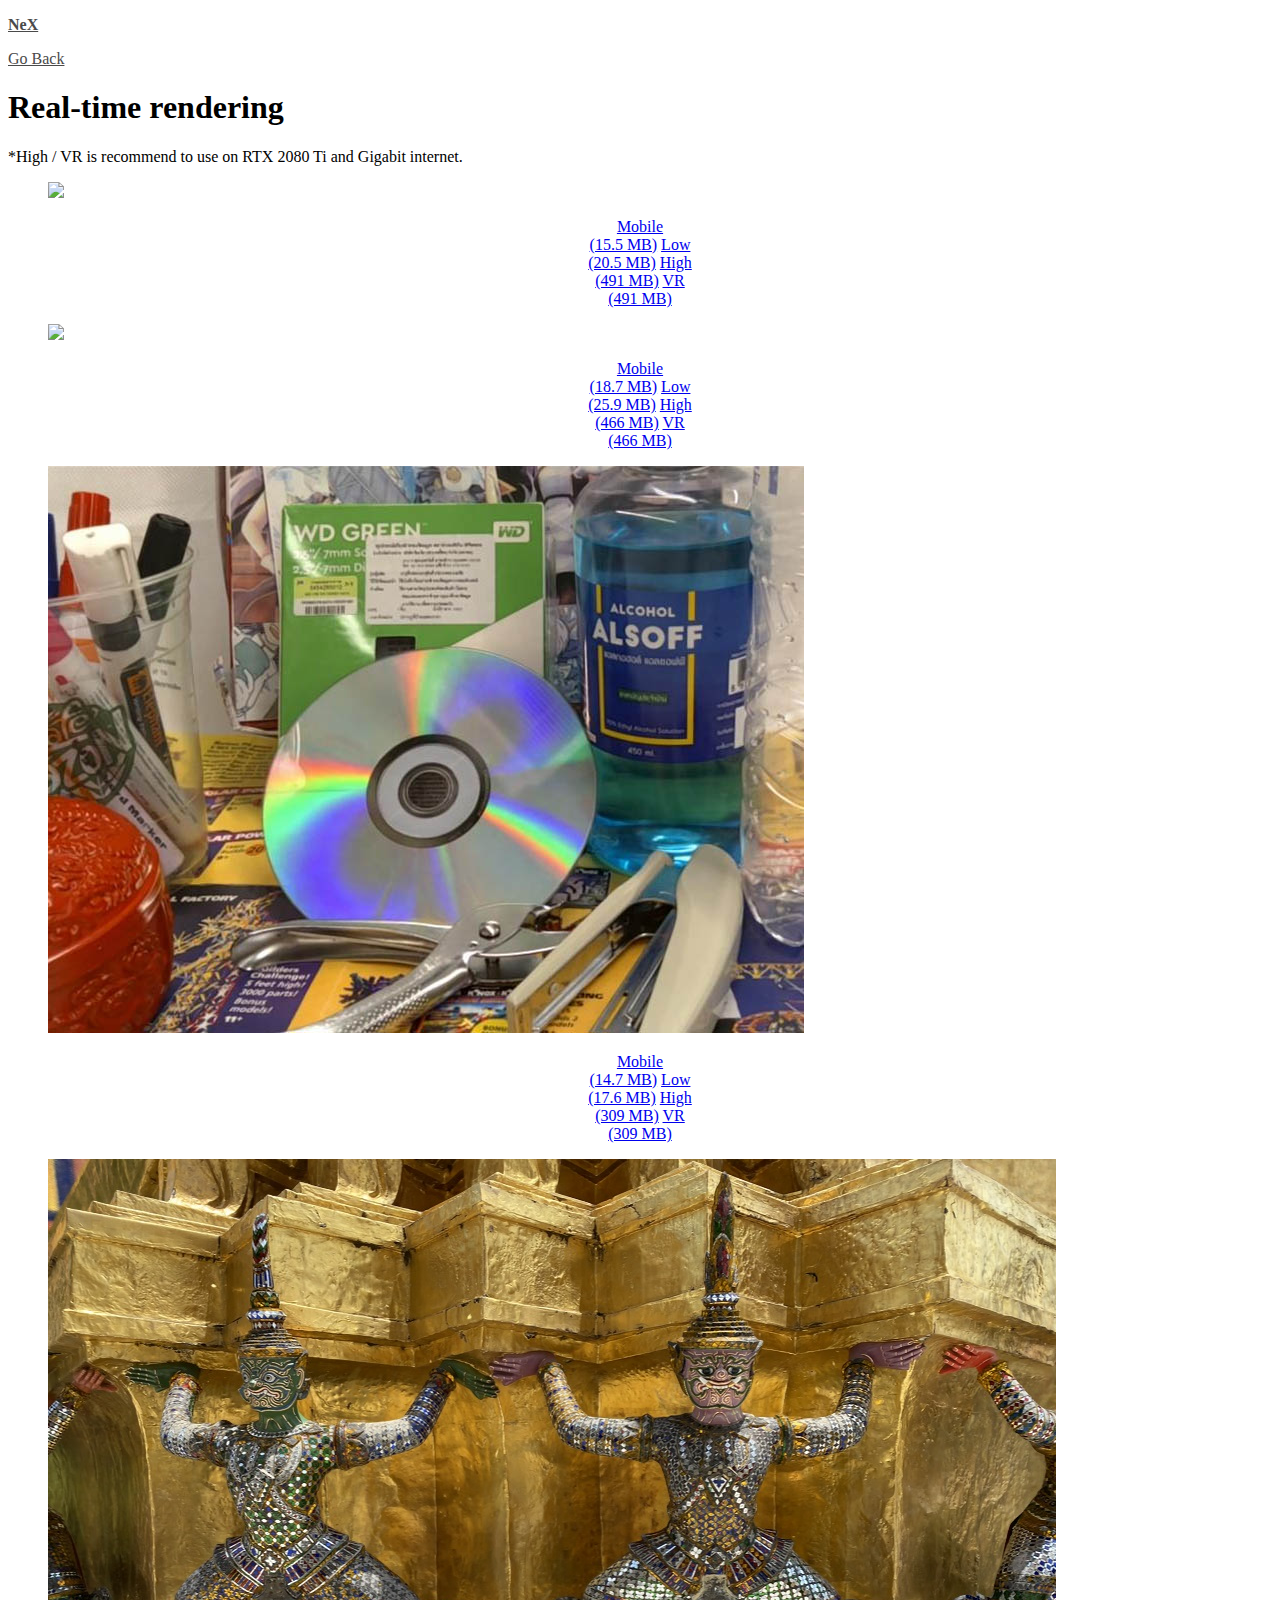
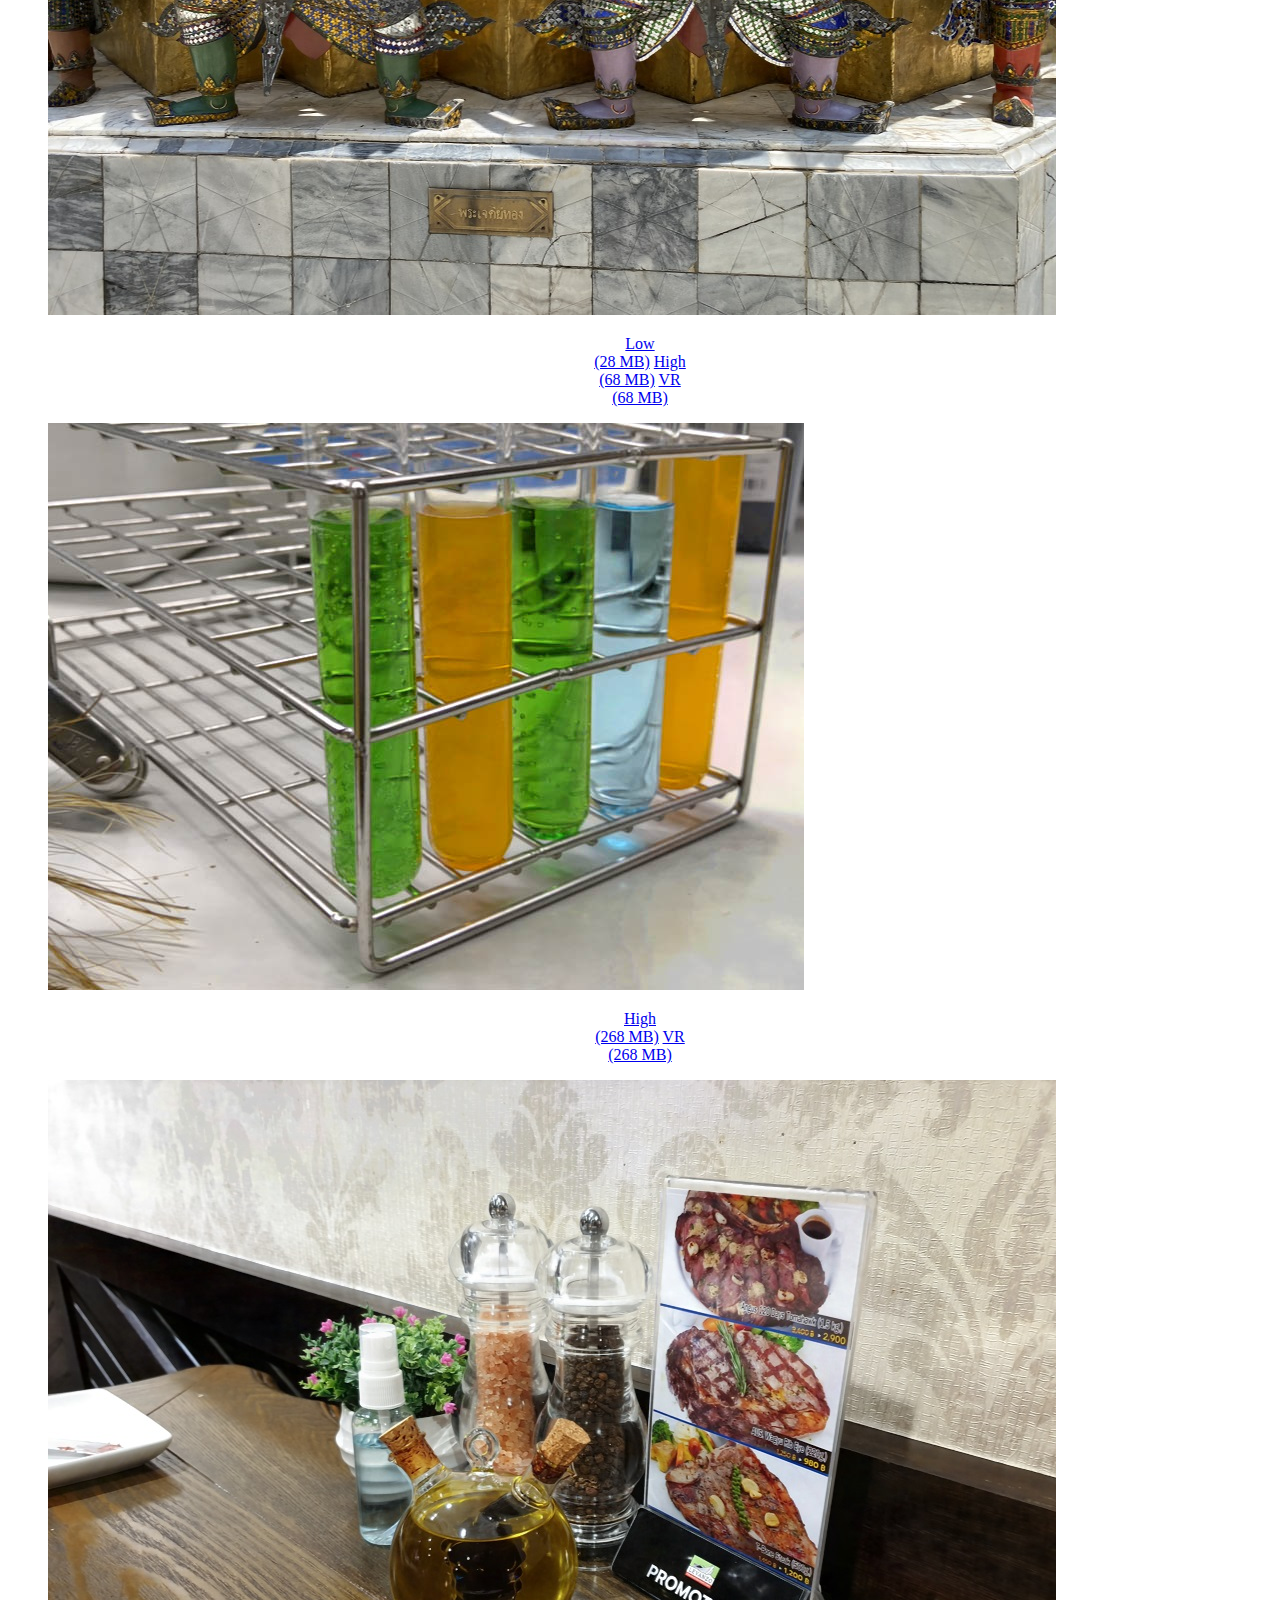
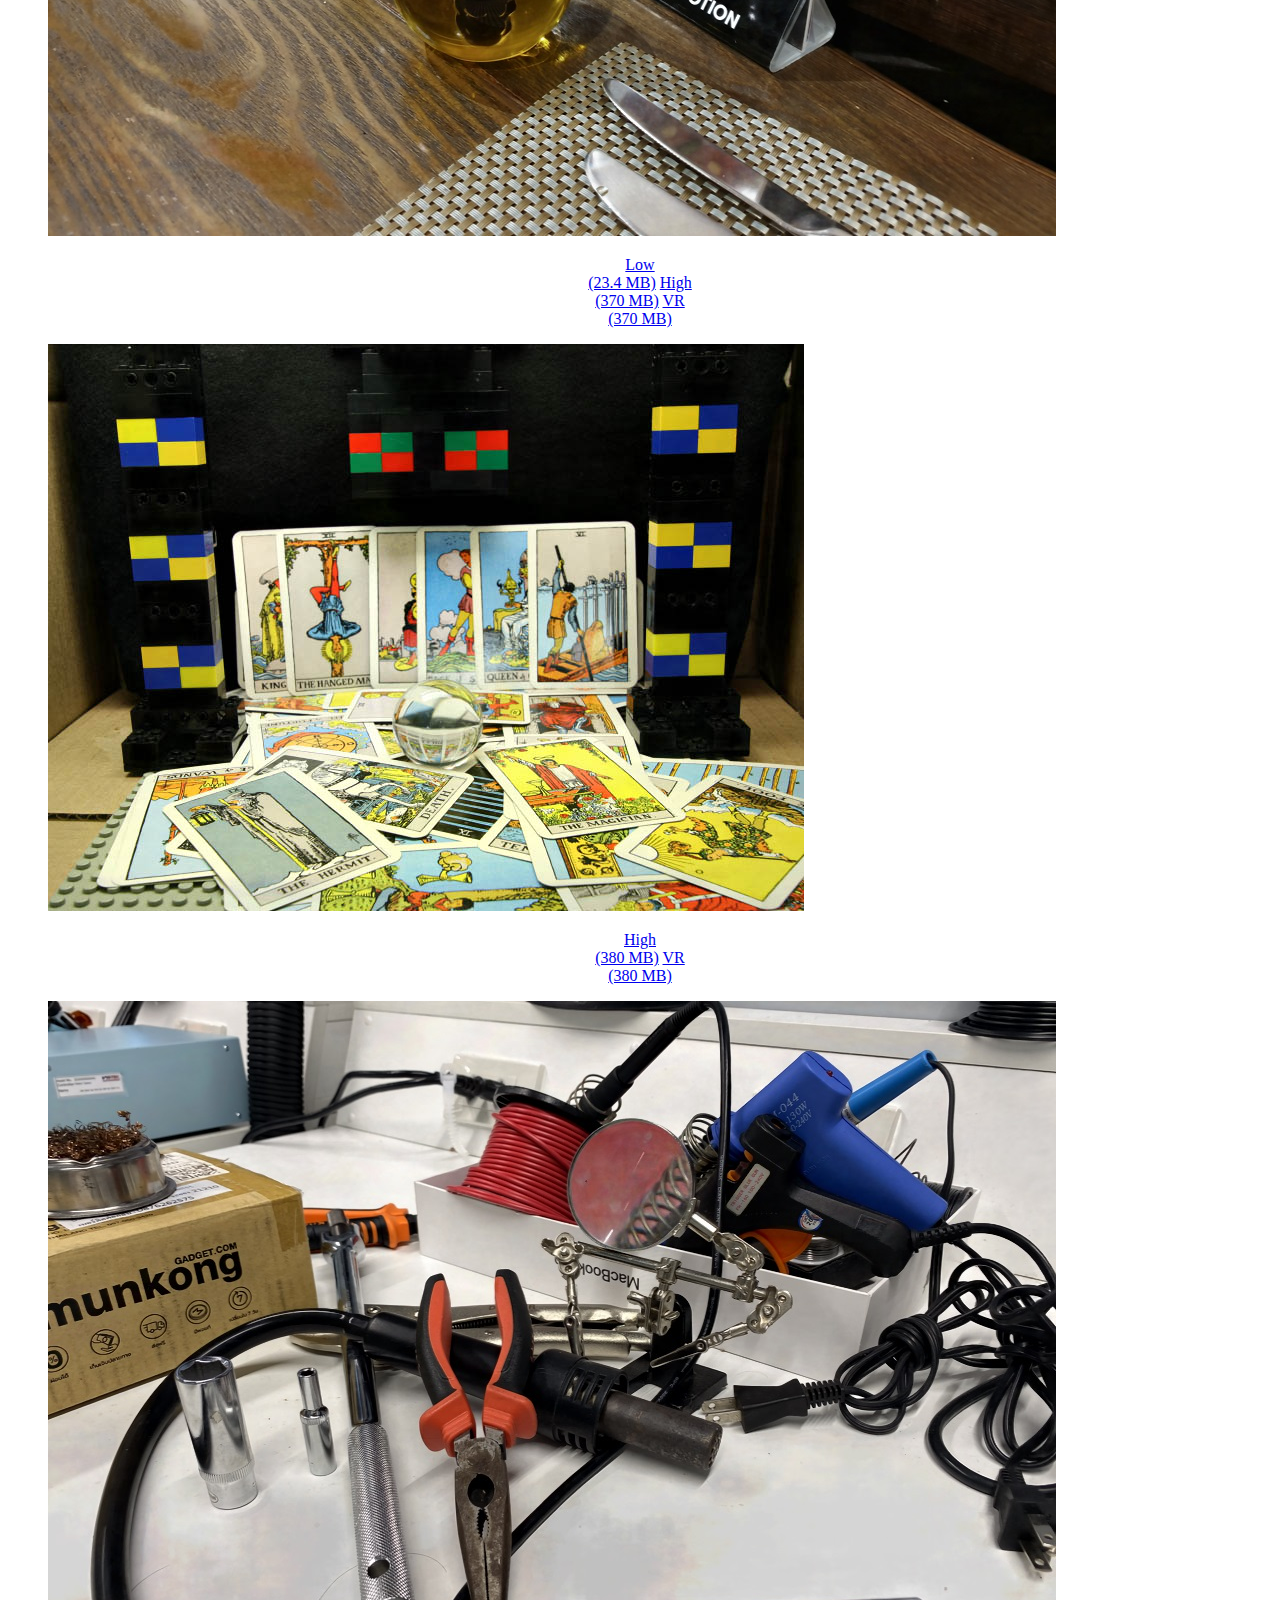
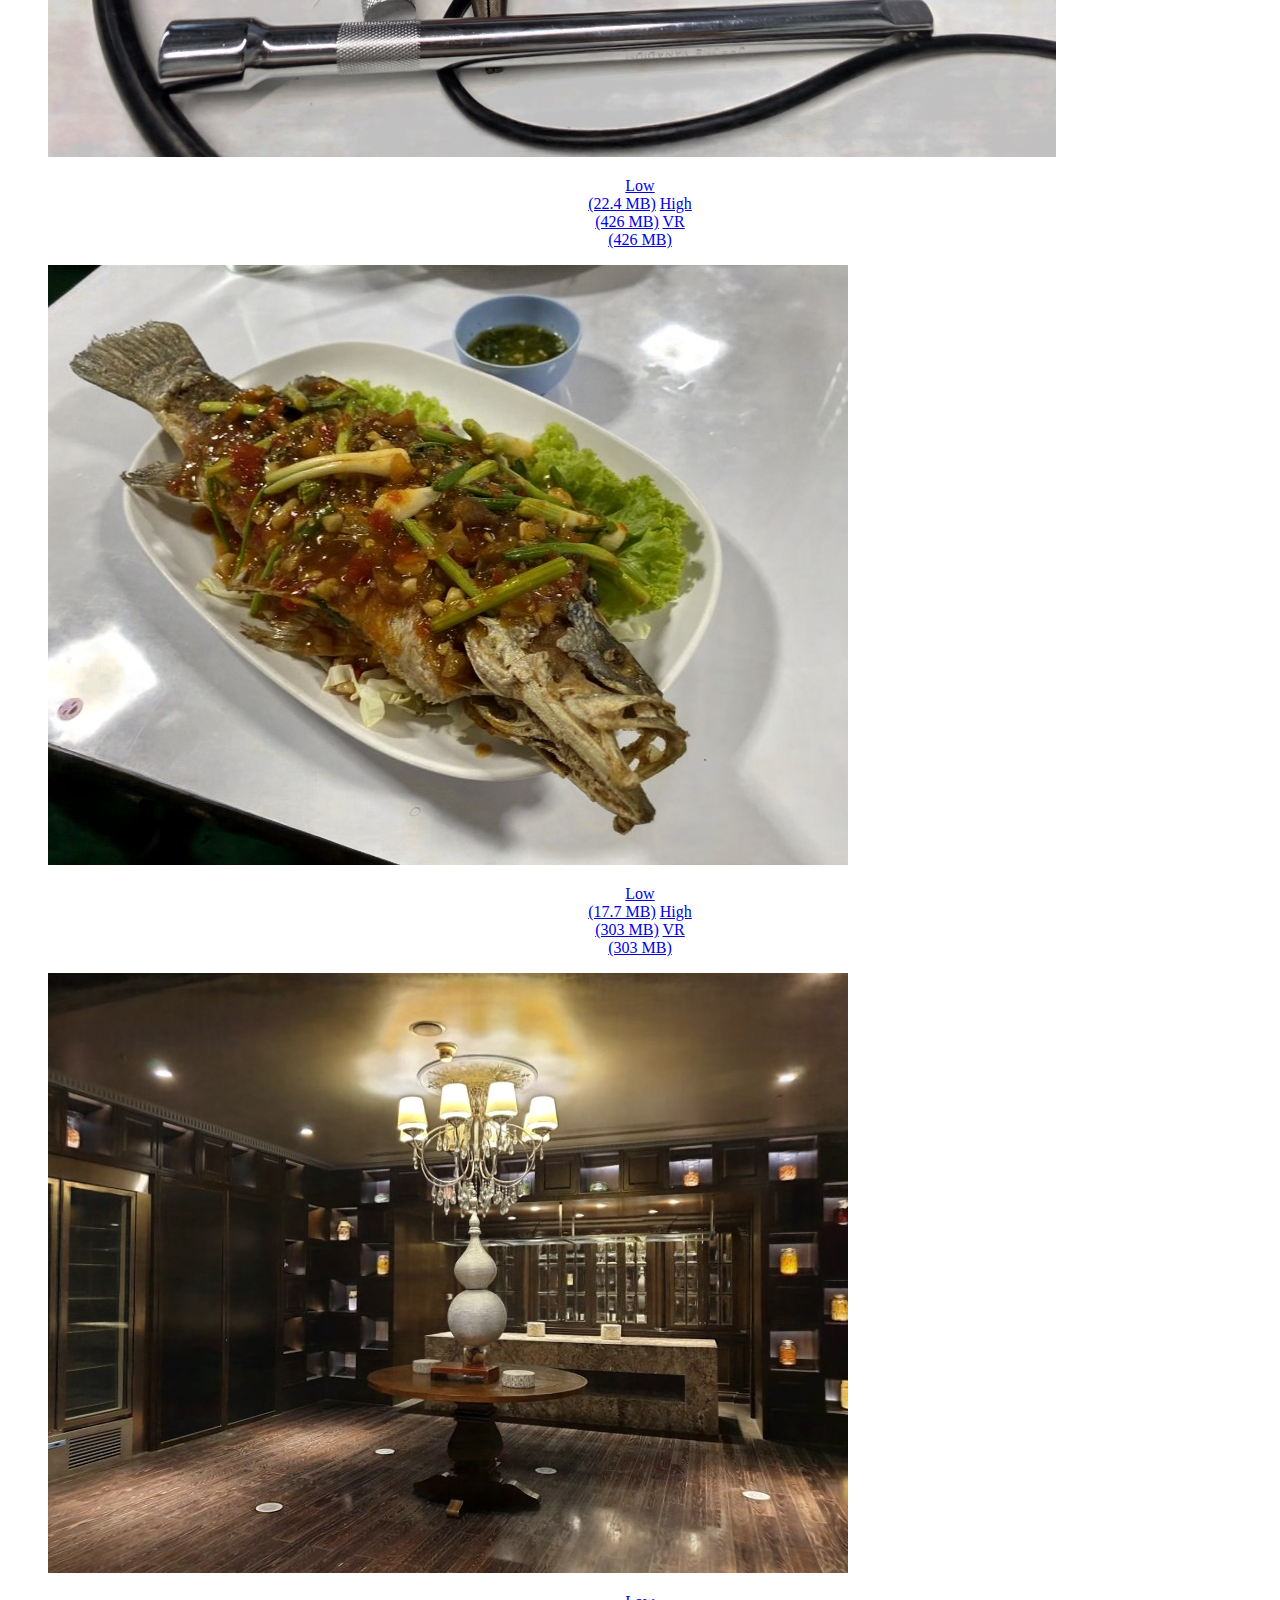
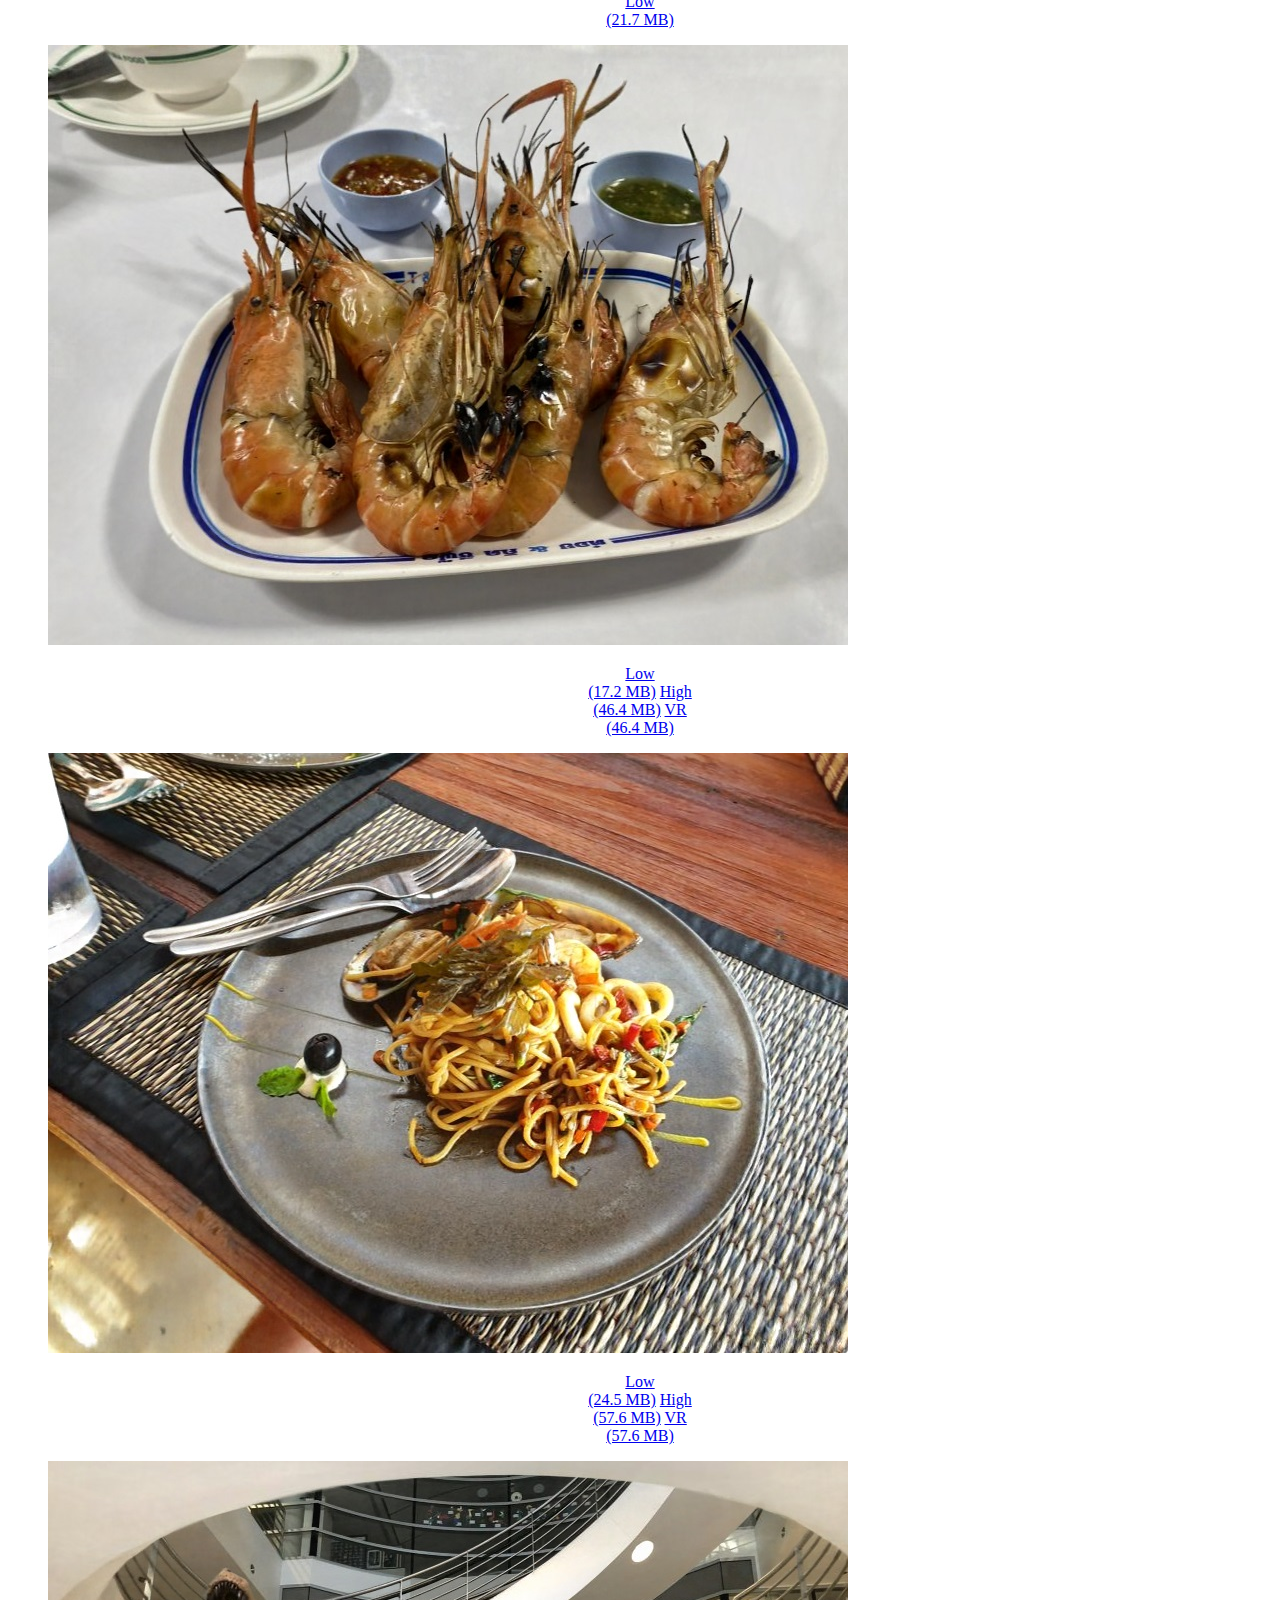
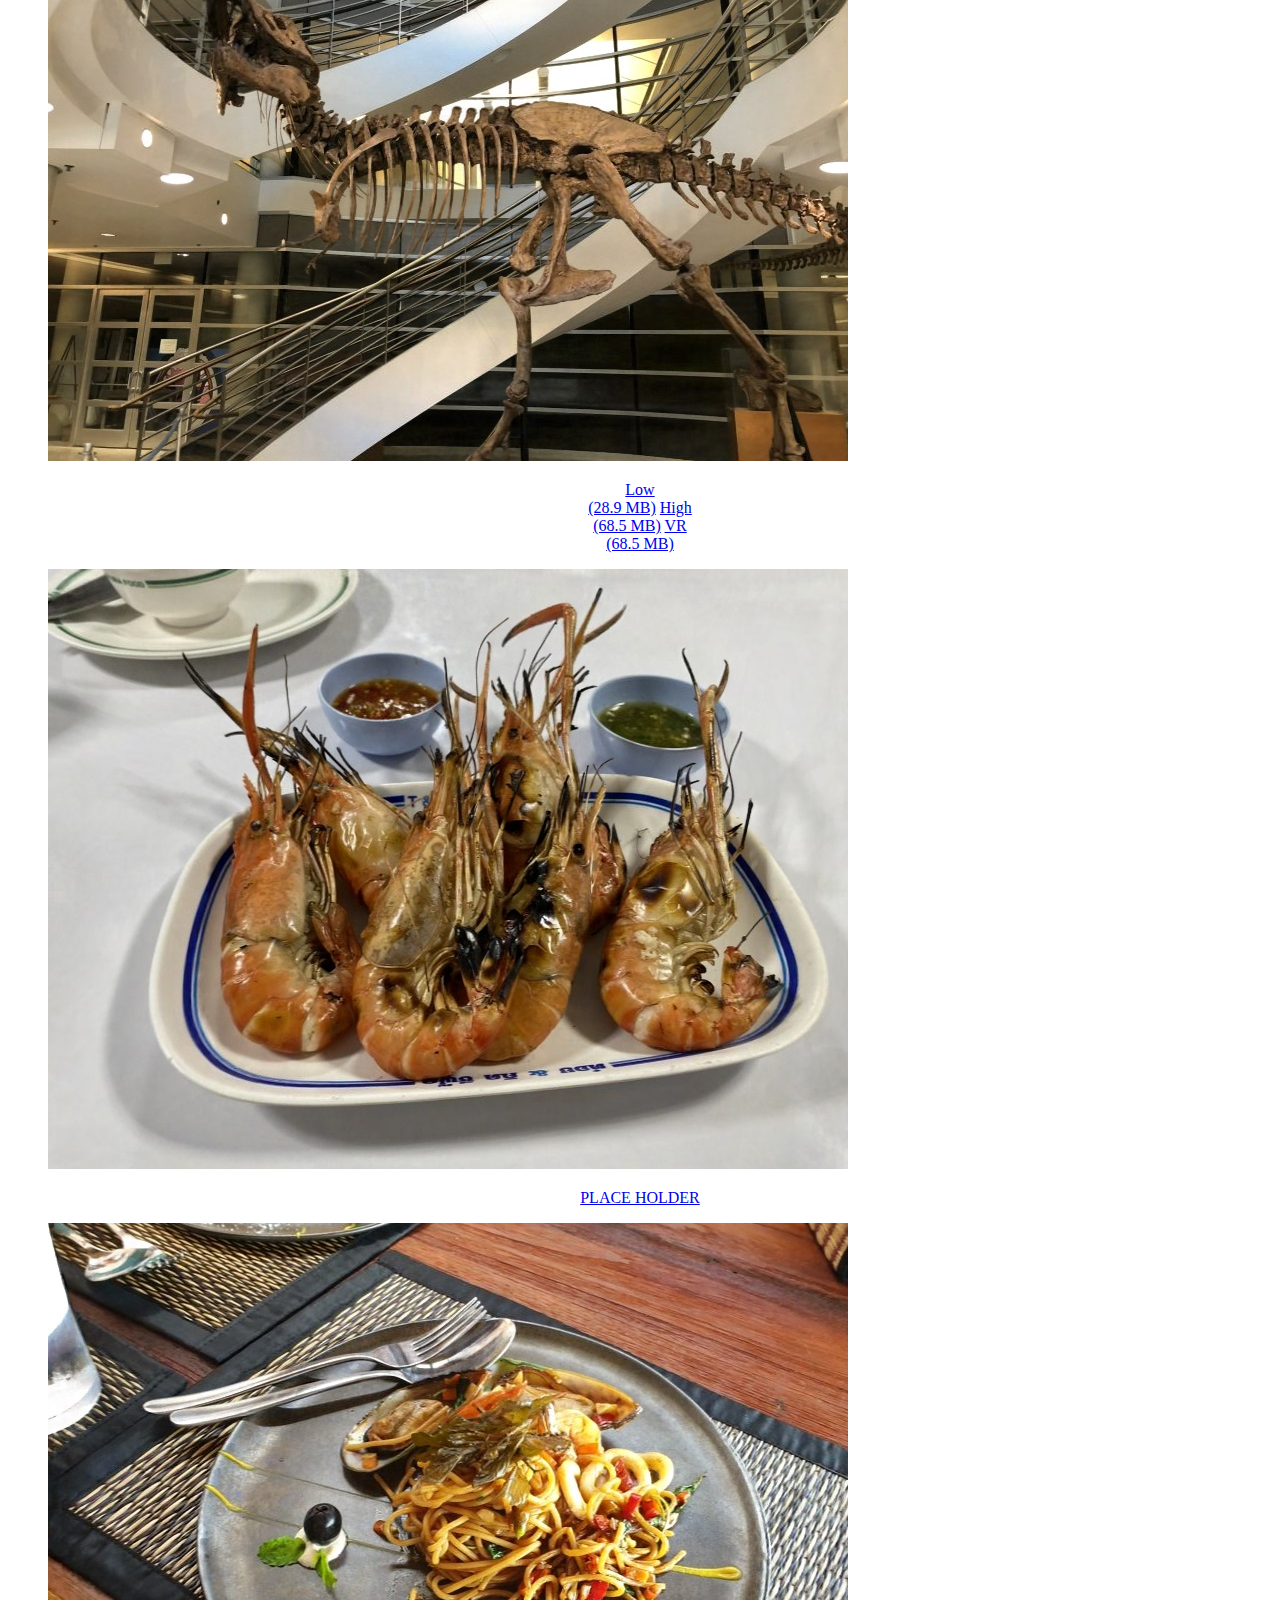
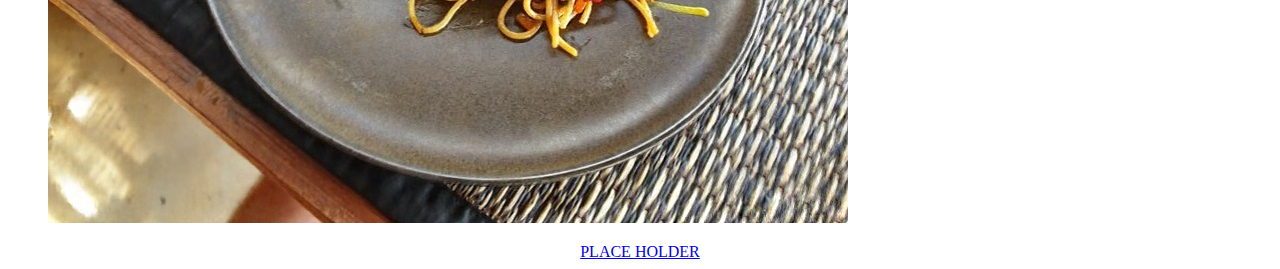
==== viewer/index.html @ 95875647 "save" ====
<!DOCTYPE html>
<html>
  <head>
    <meta charset="utf-8">
    <meta name="viewport" content="width=device-width, initial-scale=1">
    <title>NeX Supplementary material</title>
    <link rel="stylesheet" href="../assets/scripts/bulma.min.css">
    <style>
      .black-frame{
        height: calc(100% - 0.3rem);
        background: #171617;
        width: 100%;
        display : flex;
        align-items : center;
        justify-content: center;
      }
      .card .media-content .title, .card .media-content .subtitle{
        color: #4a4a4a;
      }
      .card-footer{
        text-align: center;
      }
    </style>
  </head>
  <body>
    <nav class="navbar is-light" role="navigation" aria-label="main navigation">
      <div class="navbar-brand">
        <p class="navbar-item">
          <a href="../" style="color:#4a4a4a"><b>NeX</b></a>
        </p>
        <p class="navbar-item">
              <a href="../" style="color:#4a4a4a">Go Back</a>
            </p>       
      </div>
    </nav>
    <section class="hero is-primary" >
      <div class="hero-body">
        <div class="container">
          <h1 class="title">
            Real-time rendering
          </h1>
          <p class="subtitle">
            *High / VR is recommend to use on RTX 2080 Ti and Gigabit internet.
          </p>
        </div>
      </div>
    </section>
    <section>
      <div class="hero-body">
        <div class="container">
          <div class="columns is-desktop">
            <div class="column">
                <div class="card">
                  <div class="card-image">
                    <figure class="image is-4by3">
                      <img src="../compare/images/saneh_jaan2/024_ours.jpg">
                    </figure>
                  </div>                  
                  <footer class="card-footer">
                    <a href="mobile.html?scene=https://pureexe.github.io/food/640" class="card-footer-item">Mobile <br> (15.5 MB)</a>
                    <a href="viewer.html?scene=https://pureexe.github.io/food/800" class="card-footer-item">Low <br> (20.5 MB)</a>
                    <a href="viewer.html?scene=https://pureexe.github.io/food/1008" class="card-footer-item">High <br> (491 MB)</a>
                    <a href="viewer.html?scene=https://pureexe.github.io/food/1008&vr" class="card-footer-item">VR <br> (491 MB)</a>
                  </footer>
                </div>
            </div>
            <div class="column">
              <div class="card">
                <div class="card-image">
                  <figure class="image is-4by3">
                    <img src="../compare/images/wat_phrakaew2-2/024_ours.jpg">
                  </figure>
                </div>              
                <footer class="card-footer">
                  <a href="mobile.html?scene=https://pureexe.github.io/crest/640" class="card-footer-item">Mobile <br> (18.7 MB)</a>
                  <a href="viewer.html?scene=https://pureexe.github.io/crest/800" class="card-footer-item">Low <br> (25.9 MB)</a>
                  <a href="viewer.html?scene=https://pureexe.github.io/crest/1008" class="card-footer-item">High <br> (466 MB)</a>
                  <a href="viewer.html?scene=https://pureexe.github.io/crest/1008&vr" class="card-footer-item">VR <br> (466 MB)</a>
                </footer>
              </div>
            </div>
            <div class="column">
              <div class="card">
                <div class="card-image">
                  <figure class="image is-4by3 " >
                    <img src="images/cd.jpg">
                  </figure>
                </div>                
                <footer class="card-footer">
                  <a href="mobile.html?scene=https://pureexe.github.io/cd/640" class="card-footer-item">Mobile <br> (14.7 MB)</a>
                  <a href="viewer.html?scene=https://pureexe.github.io/cd/800" class="card-footer-item">Low <br> (17.6 MB)</a>
                  <a href="viewer.html?scene=https://pureexe.github.io/cd/1008" class="card-footer-item">High <br> (309 MB)</a>
                  <a href="viewer.html?scene=https://pureexe.github.io/cd/1008&vr" class="card-footer-item">VR <br> (309 MB)</a>
                </footer>
              </div>
            </div>
          </div>
          <div class="columns is-desktop">
            <div class="column">
              <div class="card">
                <div class="card-image">
                  <figure class="image is-4by3">
                    <img src="images/gaint.jpg" >
                  </figure>
                </div>                
                <footer class="card-footer">
                  <a href="viewer.html?scene=https://pureexe.github.io/gaint/800" class="card-footer-item">Low <br> (28 MB)</a>
                  <a href="viewer.html?scene=https://pureexe.github.io/gaint/1008" class="card-footer-item">High <br> (68 MB)</a>
                  <a href="viewer.html?scene=https://pureexe.github.io/gaint/1008&vr" class="card-footer-item">VR <br> (68 MB)</a>
                </footer>
              </div>
            </div>
            <div class="column">
              <div class="card">
                <div class="card-image">
                  <figure class="image is-4by3">
                    <img src="images/lab.jpg" >
                  </figure>
                </div>                
                <footer class="card-footer">
                  <a href="viewer.html?scene=https://pureexe.github.io/lab/1008" class="card-footer-item">High <br> (268 MB)</a>
                  <a href="viewer.html?scene=https://pureexe.github.io/lab/1008&vr" class="card-footer-item">VR <br> (268 MB)</a>
                </footer>
              </div>
            </div>
            <div class="column">
              <div class="card">
                <div class="card-image">
                  <figure class="image is-4by3">
                    <img src="images/seasoning.jpg" >
                  </figure>
                </div>                
                <footer class="card-footer">
                  <a href="viewer.html?scene=https://pureexe.github.io/seasoning/1008" class="card-footer-item">Low <br> (23.4 MB)</a>
                  <a href="viewer.html?scene=https://pureexe.github.io/seasoning/1008" class="card-footer-item">High <br> (370 MB)</a>
                  <a href="viewer.html?scene=https://pureexe.github.io/seasoning/1008&vr" class="card-footer-item">VR <br> (370 MB)</a>
                </footer>
              </div>
            </div>            
          </div>
          <div class="columns is-desktop">
            <div class="column">
              <div class="card">
                <div class="card-image">
                  <figure class="image is-4by3">
                    <img src="images/tarot_cards.jpg" >
                  </figure>
                </div>                
                <footer class="card-footer">
                  <a href="viewer.html?scene=https://pureexe.github.io/tarot_cards/1008" class="card-footer-item">High <br> (380 MB)</a>
                  <a href="viewer.html?scene=https://pureexe.github.io/tarot_cards/1008&vr" class="card-footer-item">VR <br> (380 MB)</a>
                </footer>
              </div>
            </div>
            <div class="column">
              <div class="card">
                <div class="card-image">
                  <figure class="image is-4by3">
                    <img src="images/wrench.jpg" >
                  </figure>
                </div>                
                <footer class="card-footer">
                  <a href="viewer.html?scene=https://pureexe.github.io/wrench/800" class="card-footer-item">Low <br> (22.4 MB)</a>
                  <a href="viewer.html?scene=https://pureexe.github.io/wrench/1008" class="card-footer-item">High <br> (426 MB)</a>
                  <a href="viewer.html?scene=https://pureexe.github.io/wrench/1008&vr" class="card-footer-item">VR <br> (426 MB)</a>
                </footer>
              </div>
            </div>
            <div class="column">
              <div class="card">
                <div class="card-image">
                  <figure class="image is-4by3">
                    <img src="images/fish.jpg" >
                  </figure>
                </div>                
                <footer class="card-footer">
                  <a href="viewer.html?scene=https://pureexe.github.io/fish/800" class="card-footer-item">Low <br> (17.7 MB)</a>
                  <a href="viewer.html?scene=https://pureexe.github.io/fish/1008" class="card-footer-item">High <br> (303 MB)</a>
                  <a href="viewer.html?scene=https://pureexe.github.io/fish/1008&vr" class="card-footer-item">VR <br> (303 MB)</a>
                </footer>
              </div>
            </div>            
          </div> 
          <div class="columns is-desktop">
            <div class="column">
              <div class="card">
                <div class="card-image">
                  <figure class="image is-4by3">
                    <img src="images/jar_room.jpg" >
                  </figure>
                </div>                
                <footer class="card-footer">
                  <a href="viewer.html?scene=https://pureexe.github.io/jar_room/800" class="card-footer-item">Low <br> (21.7 MB)</a>
                </footer>
              </div>
            </div>
            <div class="column">
              <div class="card">
                <div class="card-image">
                  <figure class="image is-4by3">
                    <img src="images/shrimp.jpg" >
                  </figure>
                </div>                
                <footer class="card-footer">
                  <a href="viewer.html?scene=https://pureexe.github.io/shrimp/800" class="card-footer-item">Low <br> (17.2 MB)</a>
                  <a href="viewer.html?scene=https://pureexe.github.io/shrimp/1008" class="card-footer-item">High <br> (46.4 MB)</a>
                  <a href="viewer.html?scene=https://pureexe.github.io/shrimp/1008&vr" class="card-footer-item">VR <br> (46.4 MB)</a>
                </footer>
              </div>
            </div>
            <div class="column">
              <div class="card">
                <div class="card-image">
                  <figure class="image is-4by3">
                    <img src="images/spaghetti.jpg" >
                  </figure>
                </div>                
                <footer class="card-footer">
                  <a href="viewer.html?scene=https://pureexe.github.io/spaghetti/800" class="card-footer-item">Low <br> (24.5 MB)</a>
                  <a href="viewer.html?scene=https://pureexe.github.io/spaghetti/1008" class="card-footer-item">High <br> (57.6 MB)</a>
                  <a href="viewer.html?scene=https://pureexe.github.io/spaghetti/1008&vr" class="card-footer-item">VR <br> (57.6 MB)</a>
                </footer>
              </div>
            </div>            
          </div> 
          <div class="columns is-desktop">
            <div class="column">
              <div class="card">
                <div class="card-image">
                  <figure class="image is-4by3">
                    <img src="images/trex.jpg" >
                  </figure>
                </div>                
                <footer class="card-footer">
                  <a href="viewer.html?scene=https://pureexe.github.io/trex/800" class="card-footer-item">Low <br> (28.9 MB)</a>
                  <a href="viewer.html?scene=https://pureexe.github.io/trex/1008" class="card-footer-item">High <br> (68.5 MB)</a>
                  <a href="viewer.html?scene=https://pureexe.github.io/trex/1008&vr" class="card-footer-item">VR <br> (68.5 MB)</a>
                </footer>
              </div>
            </div>
            <div class="column">
              <div class="card">
                <div class="card-image">
                  <figure class="image is-4by3">
                    <img src="images/shrimp.jpg" >
                  </figure>
                </div>                
                <footer class="card-footer">
                  <a href="viewer.html?scene=https://pureexe.github.io/shrimp/800" class="card-footer-item">PLACE HOLDER</a>
                </footer>
              </div>
            </div>
            <div class="column">
              <div class="card">
                <div class="card-image">
                  <figure class="image is-4by3">
                    <img src="images/spaghetti.jpg" >
                  </figure>
                </div>                
                <footer class="card-footer">
                  <a href="viewer.html?scene=https://pureexe.github.io/spaghetti/800" class="card-footer-item">PLACE HOLDER</a>
                </footer>
              </div>
            </div>            
          </div>          
        </div>
      </div>
    </section>
  </body>
</html>
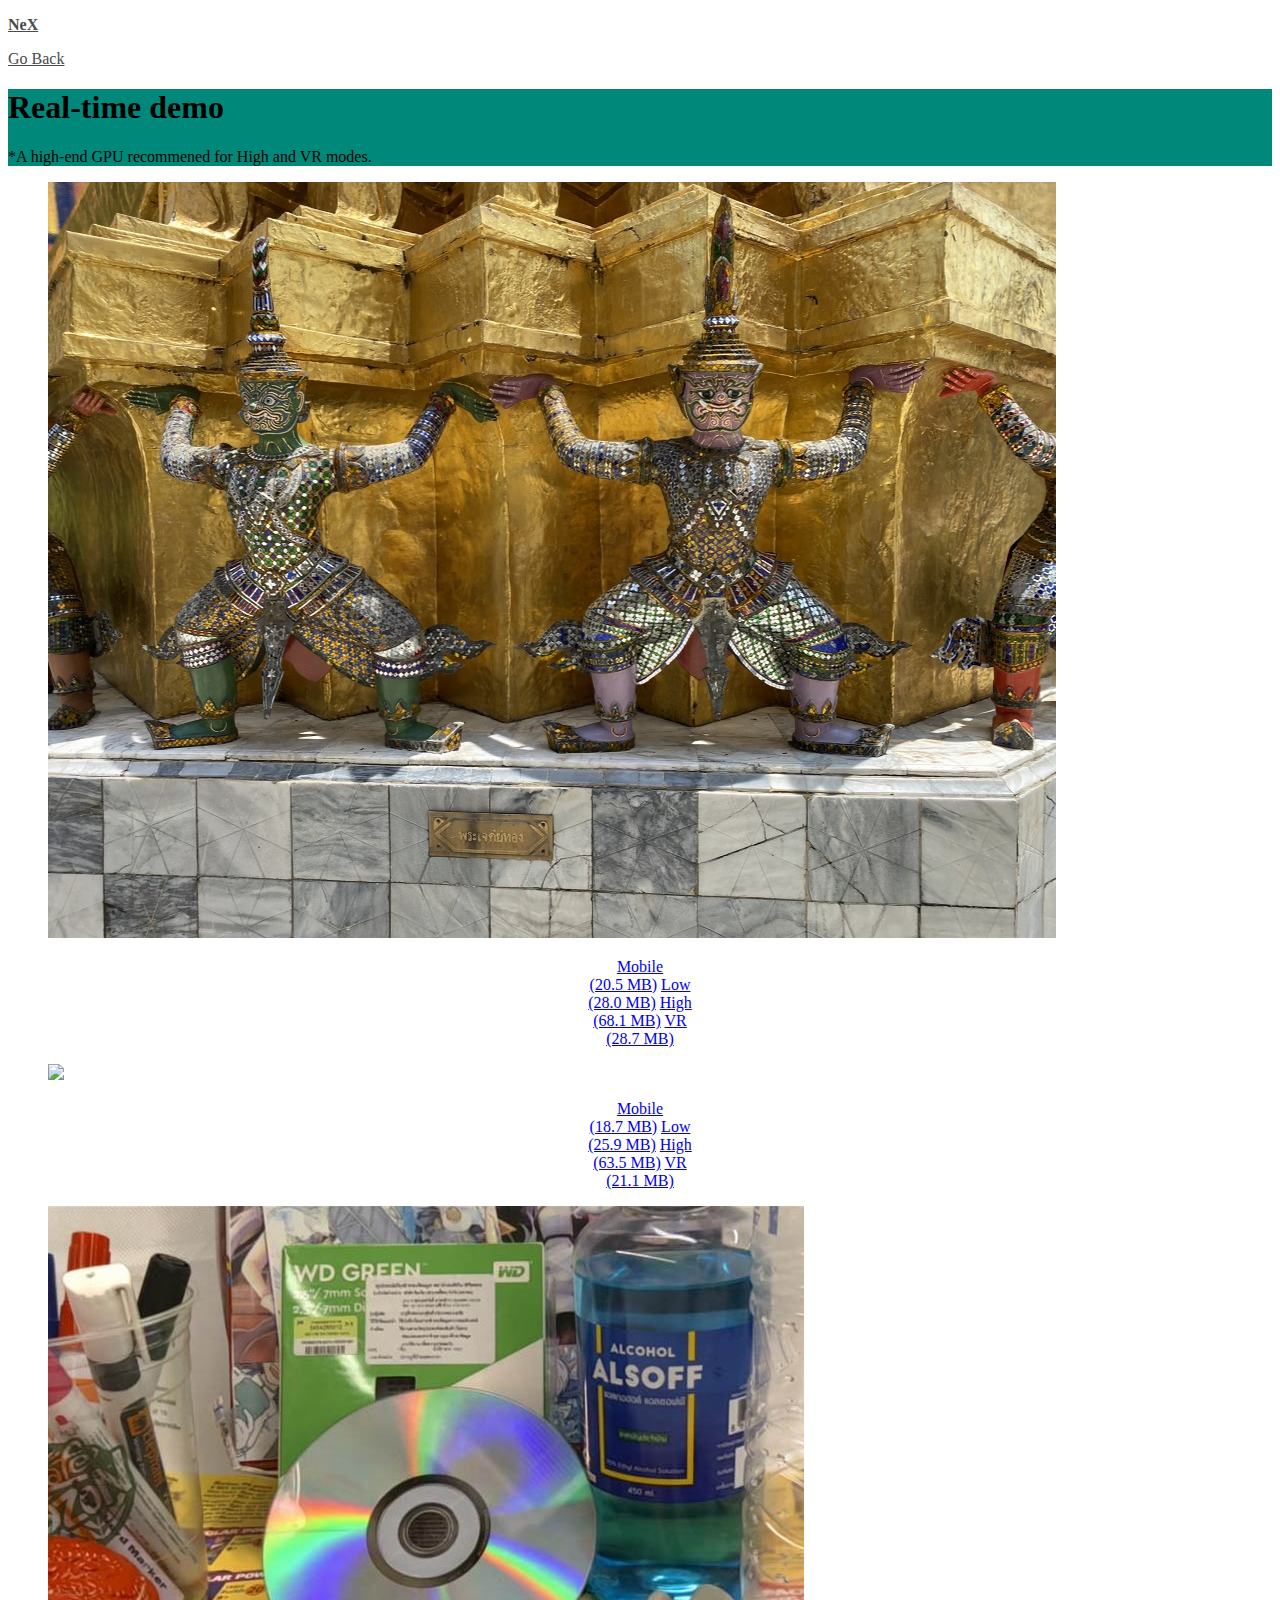
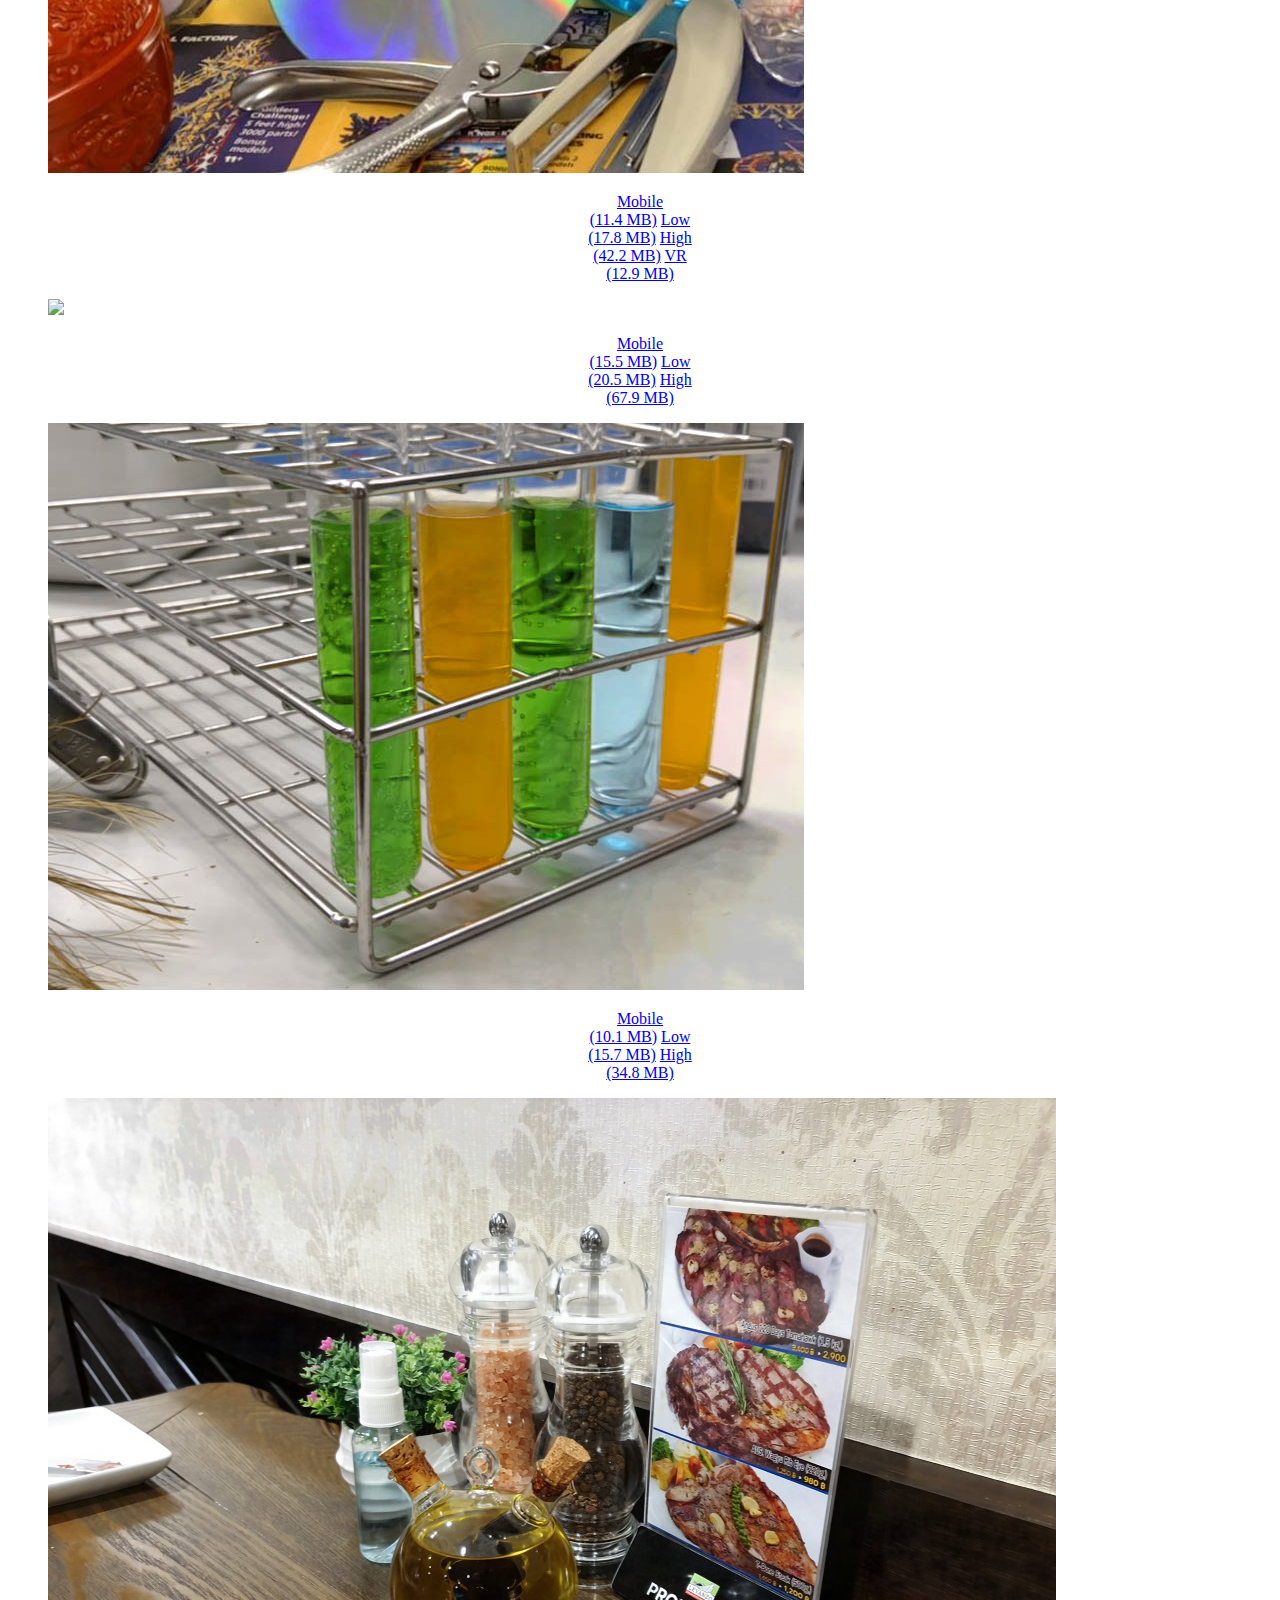
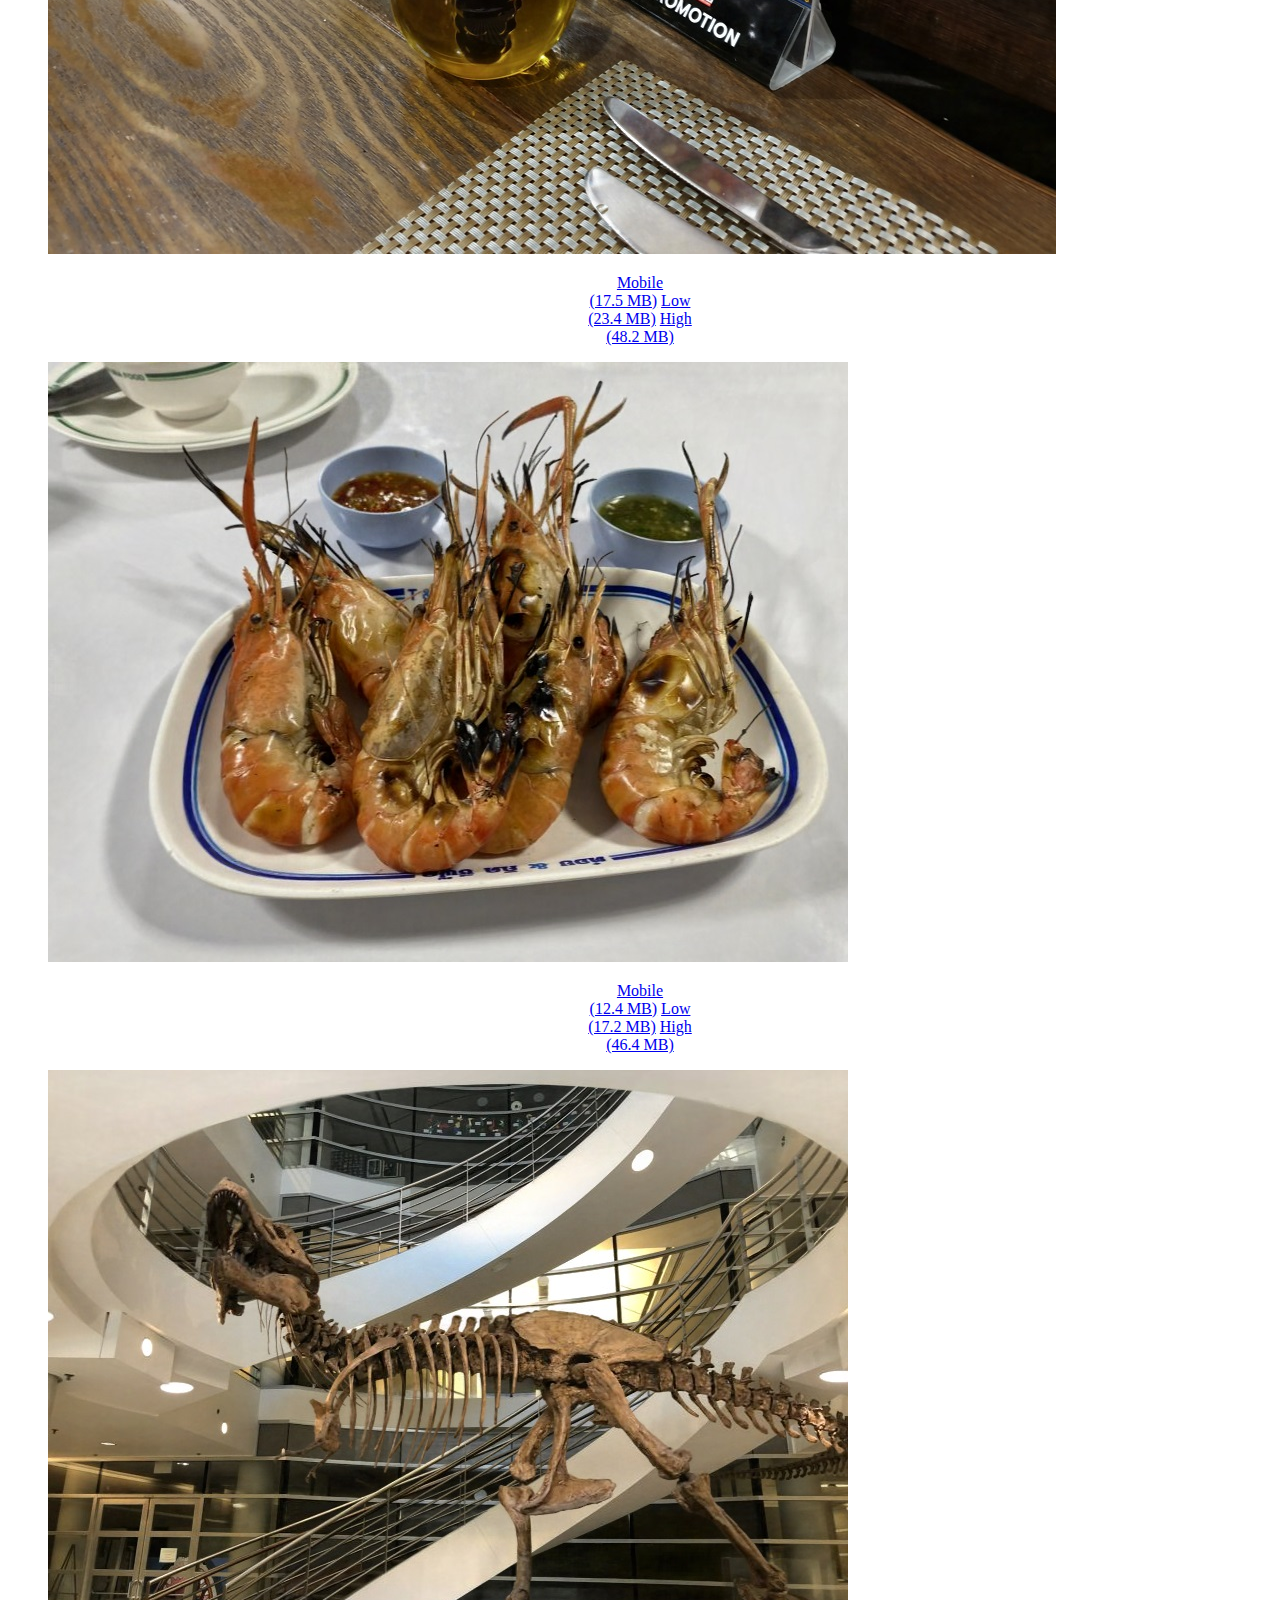
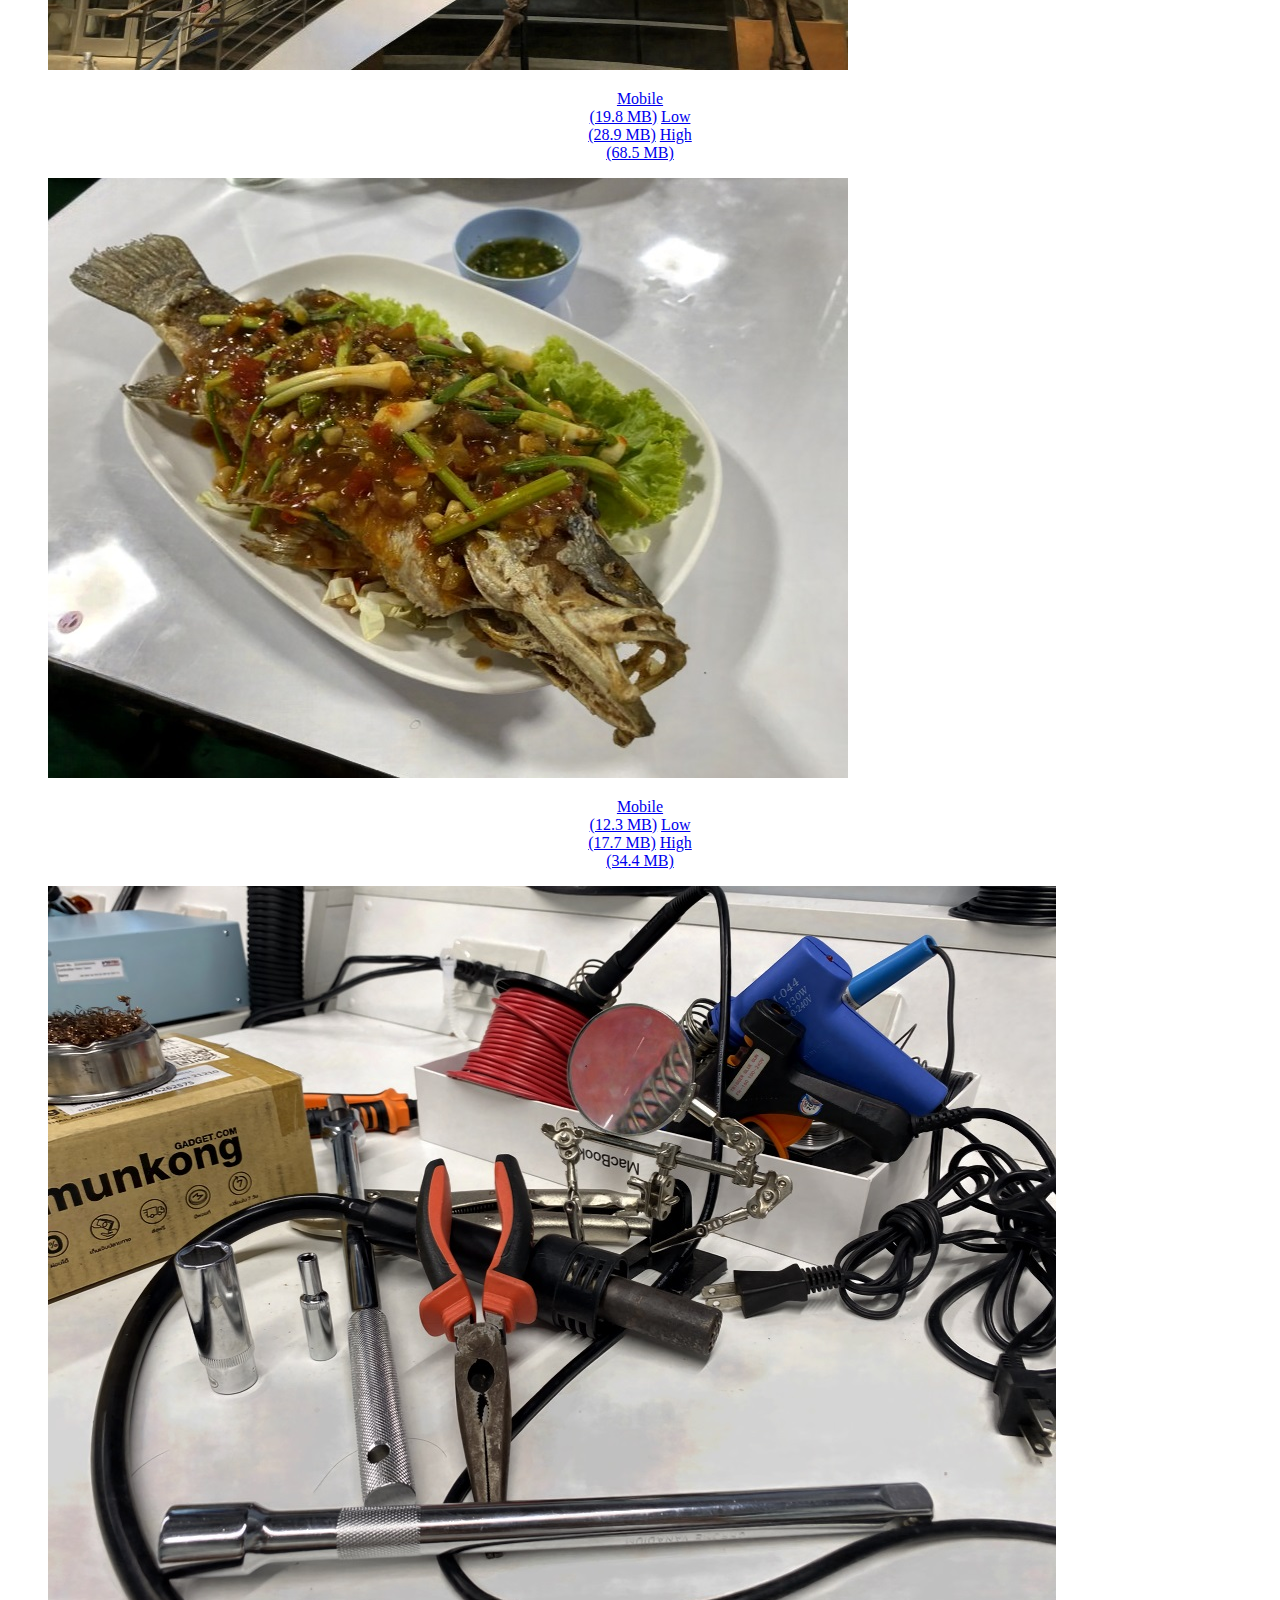
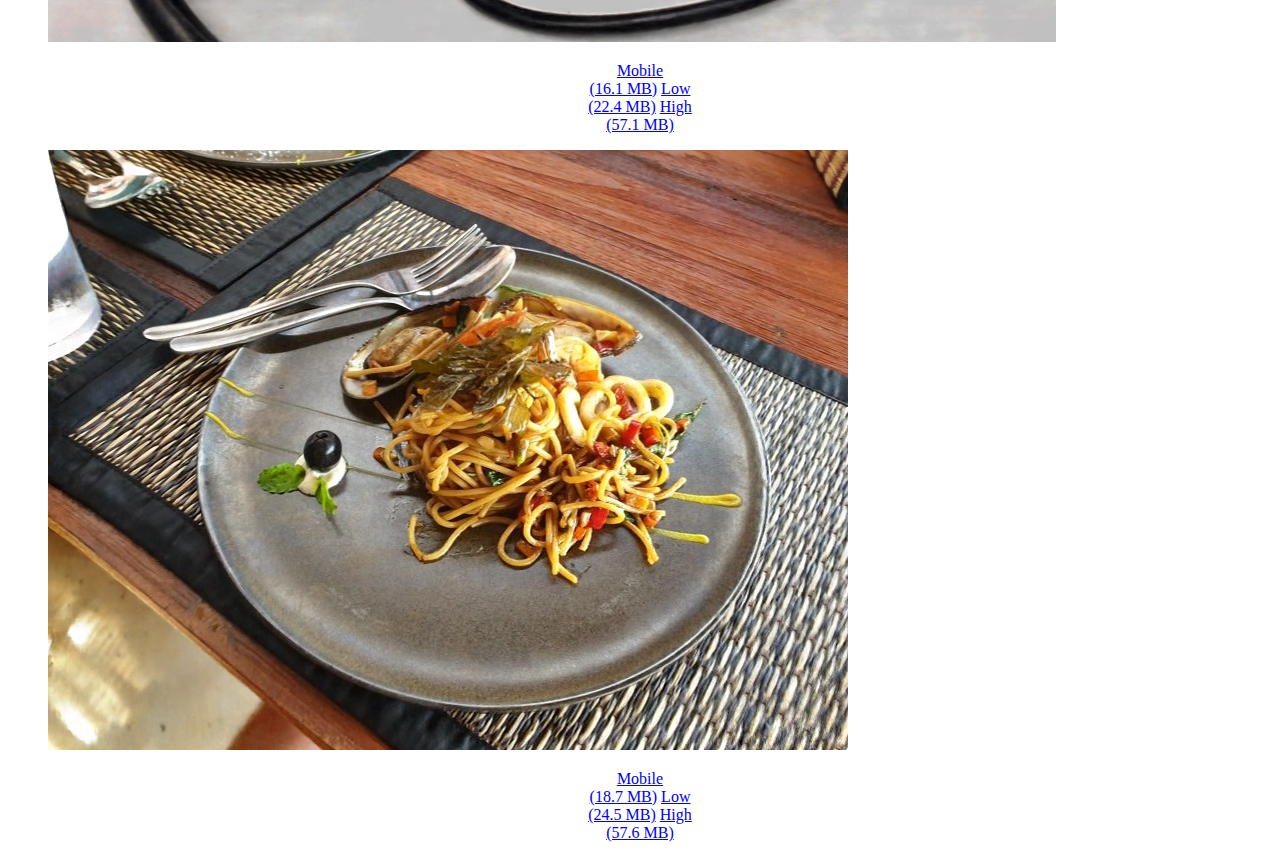
==== commit c05a05ed: "add: google analytics" ====
--- a/viewer/index.html
+++ b/viewer/index.html
@@ -5,6 +5,7 @@
     <meta name="viewport" content="width=device-width, initial-scale=1">
     <title>NeX Supplementary material</title>
     <link rel="stylesheet" href="../assets/scripts/bulma.min.css">
+    <link rel="icon" href="../assets/images/icon_32x32.png" type="image/png" sizes="32x32">
     <style>
       .black-frame{
         height: calc(100% - 0.3rem);
@@ -19,6 +20,9 @@
       }
       .card-footer{
         text-align: center;
+      }
+      .columns{
+        justify-content: center;
       }
     </style>
   </head>
@@ -33,14 +37,14 @@
             </p>       
       </div>
     </nav>
-    <section class="hero is-primary" >
+    <section class="hero is-primary" style="background-color: #00897b;" >
       <div class="hero-body">
         <div class="container">
           <h1 class="title">
-            Real-time rendering
+            Real-time demo
           </h1>
           <p class="subtitle">
-            *High / VR is recommend to use on RTX 2080 Ti and Gigabit internet.
+            *A high-end GPU recommened for High and VR modes.
           </p>
         </div>
       </div>
@@ -53,14 +57,14 @@
                 <div class="card">
                   <div class="card-image">
                     <figure class="image is-4by3">
-                      <img src="../compare/images/saneh_jaan2/024_ours.jpg">
+                      <img src="images/gaint.jpg">
                     </figure>
                   </div>                  
                   <footer class="card-footer">
-                    <a href="mobile.html?scene=https://pureexe.github.io/food/640" class="card-footer-item">Mobile <br> (15.5 MB)</a>
-                    <a href="viewer.html?scene=https://pureexe.github.io/food/800" class="card-footer-item">Low <br> (20.5 MB)</a>
-                    <a href="viewer.html?scene=https://pureexe.github.io/food/1008" class="card-footer-item">High <br> (491 MB)</a>
-                    <a href="viewer.html?scene=https://pureexe.github.io/food/1008&vr" class="card-footer-item">VR <br> (491 MB)</a>
+                    <a href="mobile.html?scene=https://pureexe.github.io/gaint/640" class="card-footer-item">Mobile <br> (20.5 MB)</a>
+                    <a href="viewer.html?scene=https://pureexe.github.io/gaint/800" class="card-footer-item">Low <br> (28.0 MB)</a>
+                    <a href="viewer.html?scene=https://pureexe.github.io/gaint/1008_192" class="card-footer-item">High <br> (68.1 MB)</a>
+                    <a href="viewer.html?scene=https://pureexe.github.io/gaint/1008_096&vr" class="card-footer-item">VR <br> (28.7 MB)</a>
                   </footer>
                 </div>
             </div>
@@ -74,8 +78,9 @@
                 <footer class="card-footer">
                   <a href="mobile.html?scene=https://pureexe.github.io/crest/640" class="card-footer-item">Mobile <br> (18.7 MB)</a>
                   <a href="viewer.html?scene=https://pureexe.github.io/crest/800" class="card-footer-item">Low <br> (25.9 MB)</a>
-                  <a href="viewer.html?scene=https://pureexe.github.io/crest/1008" class="card-footer-item">High <br> (466 MB)</a>
-                  <a href="viewer.html?scene=https://pureexe.github.io/crest/1008&vr" class="card-footer-item">VR <br> (466 MB)</a>
+                  <a href="viewer.html?scene=https://pureexe.github.io/crest/1008_192" class="card-footer-item">High <br> (63.5 MB)</a>
+                  <a href="viewer.html?scene=https://pureexe.github.io/crest/1008_096&vr" class="card-footer-item">VR <br> (21.1 MB)</a>
+                  <!-- <a href="viewer/viewer.html?scene=https://pureexe.github.io/crest/uncompressed/1008" class="card-footer-item">Uncompressed <br> (466 MB)</a> -->
                 </footer>
               </div>
             </div>
@@ -86,27 +91,30 @@
                     <img src="images/cd.jpg">
                   </figure>
                 </div>                
-                <footer class="card-footer">
-                  <a href="mobile.html?scene=https://pureexe.github.io/cd/640" class="card-footer-item">Mobile <br> (14.7 MB)</a>
-                  <a href="viewer.html?scene=https://pureexe.github.io/cd/800" class="card-footer-item">Low <br> (17.6 MB)</a>
-                  <a href="viewer.html?scene=https://pureexe.github.io/cd/1008" class="card-footer-item">High <br> (309 MB)</a>
-                  <a href="viewer.html?scene=https://pureexe.github.io/cd/1008&vr" class="card-footer-item">VR <br> (309 MB)</a>
-                </footer>
-              </div>
-            </div>
-          </div>
+                <footer class="card-footer" style="text-align: center;">
+                  <a href="mobile.html?scene=https://pureexe.github.io/cd/640" class="card-footer-item">Mobile <br> (11.4 MB)</a>
+                  <a href="viewer.html?scene=https://pureexe.github.io/cd/800" class="card-footer-item">Low <br> (17.8 MB)</a>
+                  <a href="viewer.html?scene=https://pureexe.github.io/cd/1008_192" class="card-footer-item">High <br> (42.2 MB)</a>
+                  <a href="viewer.html?scene=https://pureexe.github.io/cd/1008_096&vr" class="card-footer-item">VR <br> (12.9 MB)</a>
+                  <!-- <a href="viewer.html?scene=https://pureexe.github.io/cd/uncompressed/1008" class="card-footer-item">Uncompressed <br> (307 MB)</a> -->
+                </footer>
+              </div>
+            </div>
+          </div>          
           <div class="columns is-desktop">
             <div class="column">
               <div class="card">
                 <div class="card-image">
                   <figure class="image is-4by3">
-                    <img src="images/gaint.jpg" >
-                  </figure>
-                </div>                
-                <footer class="card-footer">
-                  <a href="viewer.html?scene=https://pureexe.github.io/gaint/800" class="card-footer-item">Low <br> (28 MB)</a>
-                  <a href="viewer.html?scene=https://pureexe.github.io/gaint/1008" class="card-footer-item">High <br> (68 MB)</a>
-                  <a href="viewer.html?scene=https://pureexe.github.io/gaint/1008&vr" class="card-footer-item">VR <br> (68 MB)</a>
+                    <img src="../compare/images/saneh_jaan2/024_ours.jpg">
+                  </figure>
+                </div>                  
+                <footer class="card-footer">
+                  <a href="mobile.html?scene=https://pureexe.github.io/food/640" class="card-footer-item">Mobile <br> (15.5 MB)</a>
+                  <a href="viewer.html?scene=https://pureexe.github.io/food/800" class="card-footer-item">Low <br> (20.5 MB)</a>
+                  <a href="viewer.html?scene=https://pureexe.github.io/food/1008" class="card-footer-item">High <br> (67.9 MB)</a>
+                  <!-- <a href="viewer.html?scene=https://pureexe.github.io/food/uncompressed/1008&vr" class="card-footer-item">VR <br> (491 MB)</a> -->
+                  <!-- <a href="viewer.html?scene=https://pureexe.github.io/food/uncompressed/1008" class="card-footer-item">Uncompressed <br> (491 MB)</a> -->
                 </footer>
               </div>
             </div>
@@ -118,8 +126,11 @@
                   </figure>
                 </div>                
                 <footer class="card-footer">
-                  <a href="viewer.html?scene=https://pureexe.github.io/lab/1008" class="card-footer-item">High <br> (268 MB)</a>
-                  <a href="viewer.html?scene=https://pureexe.github.io/lab/1008&vr" class="card-footer-item">VR <br> (268 MB)</a>
+                  <a href="mobile.html?scene=https://pureexe.github.io/lab/640" class="card-footer-item">Mobile <br> (10.1 MB)</a>
+                  <a href="viewer.html?scene=https://pureexe.github.io/lab/800" class="card-footer-item">Low <br> (15.7 MB)</a>
+                  <a href="viewer.html?scene=https://pureexe.github.io/lab/1008" class="card-footer-item">High <br> (34.8 MB)</a>
+                  <!-- <a href="viewer.html?scene=https://pureexe.github.io/lab/uncompressed/1008&vr" class="card-footer-item">VR <br> (268 MB)</a> -->
+                  <!-- <a href="viewer.html?scene=https://pureexe.github.io/lab/uncompressed/1008" class="card-footer-item">Uncompressed <br> (268 MB)</a> -->
                 </footer>
               </div>
             </div>
@@ -131,38 +142,42 @@
                   </figure>
                 </div>                
                 <footer class="card-footer">
-                  <a href="viewer.html?scene=https://pureexe.github.io/seasoning/1008" class="card-footer-item">Low <br> (23.4 MB)</a>
-                  <a href="viewer.html?scene=https://pureexe.github.io/seasoning/1008" class="card-footer-item">High <br> (370 MB)</a>
-                  <a href="viewer.html?scene=https://pureexe.github.io/seasoning/1008&vr" class="card-footer-item">VR <br> (370 MB)</a>
+                  <a href="mobile.html?scene=https://pureexe.github.io/seasoning/640" class="card-footer-item">Mobile <br> (17.5 MB)</a>
+                  <a href="viewer.html?scene=https://pureexe.github.io/seasoning/800" class="card-footer-item">Low <br> (23.4 MB)</a>
+                  <a href="viewer.html?scene=https://pureexe.github.io/seasoning/1008" class="card-footer-item">High <br> (48.2 MB)</a>
+                  <!-- <a href="viewer.html?scene=https://pureexe.github.io/seasoning/uncompressed/1008&vr" class="card-footer-item">VR <br> (370 MB)</a> -->
+                  <!-- <a href="viewer.html?scene=https://pureexe.github.io/seasoning/uncompressed/1008" class="card-footer-item">Uncompressed <br> (370 MB)</a> -->
                 </footer>
               </div>
             </div>            
           </div>
-          <div class="columns is-desktop">
-            <div class="column">
-              <div class="card">
-                <div class="card-image">
-                  <figure class="image is-4by3">
-                    <img src="images/tarot_cards.jpg" >
-                  </figure>
-                </div>                
-                <footer class="card-footer">
-                  <a href="viewer.html?scene=https://pureexe.github.io/tarot_cards/1008" class="card-footer-item">High <br> (380 MB)</a>
-                  <a href="viewer.html?scene=https://pureexe.github.io/tarot_cards/1008&vr" class="card-footer-item">VR <br> (380 MB)</a>
-                </footer>
-              </div>
-            </div>
-            <div class="column">
-              <div class="card">
-                <div class="card-image">
-                  <figure class="image is-4by3">
-                    <img src="images/wrench.jpg" >
-                  </figure>
-                </div>                
-                <footer class="card-footer">
-                  <a href="viewer.html?scene=https://pureexe.github.io/wrench/800" class="card-footer-item">Low <br> (22.4 MB)</a>
-                  <a href="viewer.html?scene=https://pureexe.github.io/wrench/1008" class="card-footer-item">High <br> (426 MB)</a>
-                  <a href="viewer.html?scene=https://pureexe.github.io/wrench/1008&vr" class="card-footer-item">VR <br> (426 MB)</a>
+          
+          <div class="columns is-desktop">            
+            <div class="column">
+              <div class="card">
+                <div class="card-image">
+                  <figure class="image is-4by3">
+                    <img src="images/shrimp.jpg" >
+                  </figure>
+                </div>                
+                <footer class="card-footer">
+                  <a href="mobile.html?scene=https://pureexe.github.io/shrimp/640" class="card-footer-item">Mobile <br> (12.4 MB)</a>
+                  <a href="viewer.html?scene=https://pureexe.github.io/shrimp/800" class="card-footer-item">Low <br> (17.2 MB)</a>
+                  <a href="viewer.html?scene=https://pureexe.github.io/shrimp/1008" class="card-footer-item">High <br> (46.4 MB)</a>
+                </footer>
+              </div>
+            </div>         
+            <div class="column">
+              <div class="card">
+                <div class="card-image">
+                  <figure class="image is-4by3">
+                    <img src="images/trex.jpg" >
+                  </figure>
+                </div>                
+                <footer class="card-footer">
+                  <a href="mobile.html?scene=https://pureexe.github.io/trex/640" class="card-footer-item">Mobile <br> (19.8 MB)</a>
+                  <a href="viewer.html?scene=https://pureexe.github.io/trex/800" class="card-footer-item">Low <br> (28.9 MB)</a>
+                  <a href="viewer.html?scene=https://pureexe.github.io/trex/1008" class="card-footer-item">High <br> (68.5 MB)</a>
                 </footer>
               </div>
             </div>
@@ -174,41 +189,50 @@
                   </figure>
                 </div>                
                 <footer class="card-footer">
-                  <a href="viewer.html?scene=https://pureexe.github.io/fish/800" class="card-footer-item">Low <br> (17.7 MB)</a>
-                  <a href="viewer.html?scene=https://pureexe.github.io/fish/1008" class="card-footer-item">High <br> (303 MB)</a>
-                  <a href="viewer.html?scene=https://pureexe.github.io/fish/1008&vr" class="card-footer-item">VR <br> (303 MB)</a>
-                </footer>
-              </div>
-            </div>            
+                  <a href="mobile.html?scene=https://pureexe.github.io/wrench/640" class="card-footer-item">Mobile <br> (12.3 MB)</a>
+                  <a href="viewer.html?scene=https://pureexe.github.io/wrench/800" class="card-footer-item">Low <br> (17.7 MB)</a>
+                  <a href="viewer.html?scene=https://pureexe.github.io/wrench/1008" class="card-footer-item">High <br> (34.4 MB)</a>
+                  <!-- <a href="viewer.html?scene=https://pureexe.github.io/fish/uncompressed/1008" class="card-footer-item">High <br> (303 MB)</a>  -->
+                  <!-- <a href="viewer.html?scene=https://pureexe.github.io/fish/uncompressed/1008&vr" class="card-footer-item">VR <br> (303 MB)</a>  -->
+                </footer>
+              </div>
+            </div>                          
           </div> 
           <div class="columns is-desktop">
-            <div class="column">
-              <div class="card">
-                <div class="card-image">
-                  <figure class="image is-4by3">
-                    <img src="images/jar_room.jpg" >
-                  </figure>
-                </div>                
-                <footer class="card-footer">
-                  <a href="viewer.html?scene=https://pureexe.github.io/jar_room/800" class="card-footer-item">Low <br> (21.7 MB)</a>
-                </footer>
-              </div>
-            </div>
-            <div class="column">
-              <div class="card">
-                <div class="card-image">
-                  <figure class="image is-4by3">
-                    <img src="images/shrimp.jpg" >
-                  </figure>
-                </div>                
-                <footer class="card-footer">
-                  <a href="viewer.html?scene=https://pureexe.github.io/shrimp/800" class="card-footer-item">Low <br> (17.2 MB)</a>
-                  <a href="viewer.html?scene=https://pureexe.github.io/shrimp/1008" class="card-footer-item">High <br> (46.4 MB)</a>
-                  <a href="viewer.html?scene=https://pureexe.github.io/shrimp/1008&vr" class="card-footer-item">VR <br> (46.4 MB)</a>
-                </footer>
-              </div>
-            </div>
-            <div class="column">
+            <!--
+              <div class="column">
+                <div class="card">
+                  <div class="card-image">
+                    <figure class="image is-4by3">
+                      <img src="images/tarot_cards.jpg" >
+                    </figure>
+                  </div>                
+                  <footer class="card-footer">
+                    <a href="mobile.html?scene=https://pureexe.github.io/tarot_cards/640" class="card-footer-item">Mobile <br> (15.8 MB)</a>
+                    <a href="viewer.html?scene=https://pureexe.github.io/tarot_cards/800" class="card-footer-item">Low <br> (26.1 MB)</a>
+                    <a href="viewer.html?scene=https://pureexe.github.io/tarot_cards/1008" class="card-footer-item">High <br> (51.8 MB)</a>
+                    < <a href="viewer.html?scene=https://pureexe.github.io/tarot_cards/uncompressed/1008&vr" class="card-footer-item">VR <br> (380 MB)</a> 
+                    <a href="viewer.html?scene=https://pureexe.github.io/tarot_cards/uncompressed/1008" class="card-footer-item">Uncompressed <br> (380 MB)</a>
+                  </footer>
+                </div>
+              </div> -->
+            <div class="column is-one-third"">
+              <div class="card">
+                <div class="card-image">
+                  <figure class="image is-4by3">
+                    <img src="images/wrench.jpg" >
+                  </figure>
+                </div>                
+                <footer class="card-footer">
+                  <a href="mobile.html?scene=https://pureexe.github.io/wrench/640" class="card-footer-item">Mobile <br> (16.1 MB)</a>
+                  <a href="viewer.html?scene=https://pureexe.github.io/wrench/800" class="card-footer-item">Low <br> (22.4 MB)</a>
+                  <a href="viewer.html?scene=https://pureexe.github.io/wrench/1008" class="card-footer-item">High <br> (57.1 MB)</a>
+                  <!-- <a href="viewer.html?scene=https://pureexe.github.io/uncompressed/wrench/1008" class="card-footer-item">High <br> (426 MB)</a> -->
+                  <!-- <a href="viewer.html?scene=https://pureexe.github.io/uncompressed/wrench/1008&vr" class="card-footer-item">VR <br> (426 MB)</a> -->
+                </footer>
+              </div>
+            </div>
+            <div class="column is-one-third">
               <div class="card">
                 <div class="card-image">
                   <figure class="image is-4by3">
@@ -216,55 +240,23 @@
                   </figure>
                 </div>                
                 <footer class="card-footer">
+                  <a href="mobile.html?scene=https://pureexe.github.io/spaghetti/640" class="card-footer-item">Mobile <br> (18.7 MB)</a>
                   <a href="viewer.html?scene=https://pureexe.github.io/spaghetti/800" class="card-footer-item">Low <br> (24.5 MB)</a>
                   <a href="viewer.html?scene=https://pureexe.github.io/spaghetti/1008" class="card-footer-item">High <br> (57.6 MB)</a>
-                  <a href="viewer.html?scene=https://pureexe.github.io/spaghetti/1008&vr" class="card-footer-item">VR <br> (57.6 MB)</a>
-                </footer>
-              </div>
-            </div>            
+                </footer>
+              </div>
+            </div>     
           </div> 
-          <div class="columns is-desktop">
-            <div class="column">
-              <div class="card">
-                <div class="card-image">
-                  <figure class="image is-4by3">
-                    <img src="images/trex.jpg" >
-                  </figure>
-                </div>                
-                <footer class="card-footer">
-                  <a href="viewer.html?scene=https://pureexe.github.io/trex/800" class="card-footer-item">Low <br> (28.9 MB)</a>
-                  <a href="viewer.html?scene=https://pureexe.github.io/trex/1008" class="card-footer-item">High <br> (68.5 MB)</a>
-                  <a href="viewer.html?scene=https://pureexe.github.io/trex/1008&vr" class="card-footer-item">VR <br> (68.5 MB)</a>
-                </footer>
-              </div>
-            </div>
-            <div class="column">
-              <div class="card">
-                <div class="card-image">
-                  <figure class="image is-4by3">
-                    <img src="images/shrimp.jpg" >
-                  </figure>
-                </div>                
-                <footer class="card-footer">
-                  <a href="viewer.html?scene=https://pureexe.github.io/shrimp/800" class="card-footer-item">PLACE HOLDER</a>
-                </footer>
-              </div>
-            </div>
-            <div class="column">
-              <div class="card">
-                <div class="card-image">
-                  <figure class="image is-4by3">
-                    <img src="images/spaghetti.jpg" >
-                  </figure>
-                </div>                
-                <footer class="card-footer">
-                  <a href="viewer.html?scene=https://pureexe.github.io/spaghetti/800" class="card-footer-item">PLACE HOLDER</a>
-                </footer>
-              </div>
-            </div>            
-          </div>          
         </div>
       </div>
     </section>
+    <!-- Global site tag (gtag.js) - Google Analytics -->
+    <script async src="https://www.googletagmanager.com/gtag/js?id=G-YBLPBBKRZ9"></script>
+    <script>
+      window.dataLayer = window.dataLayer || [];
+      function gtag(){dataLayer.push(arguments);}
+        gtag('js', new Date());
+        gtag('config', 'G-YBLPBBKRZ9');
+    </script>
   </body>
 </html>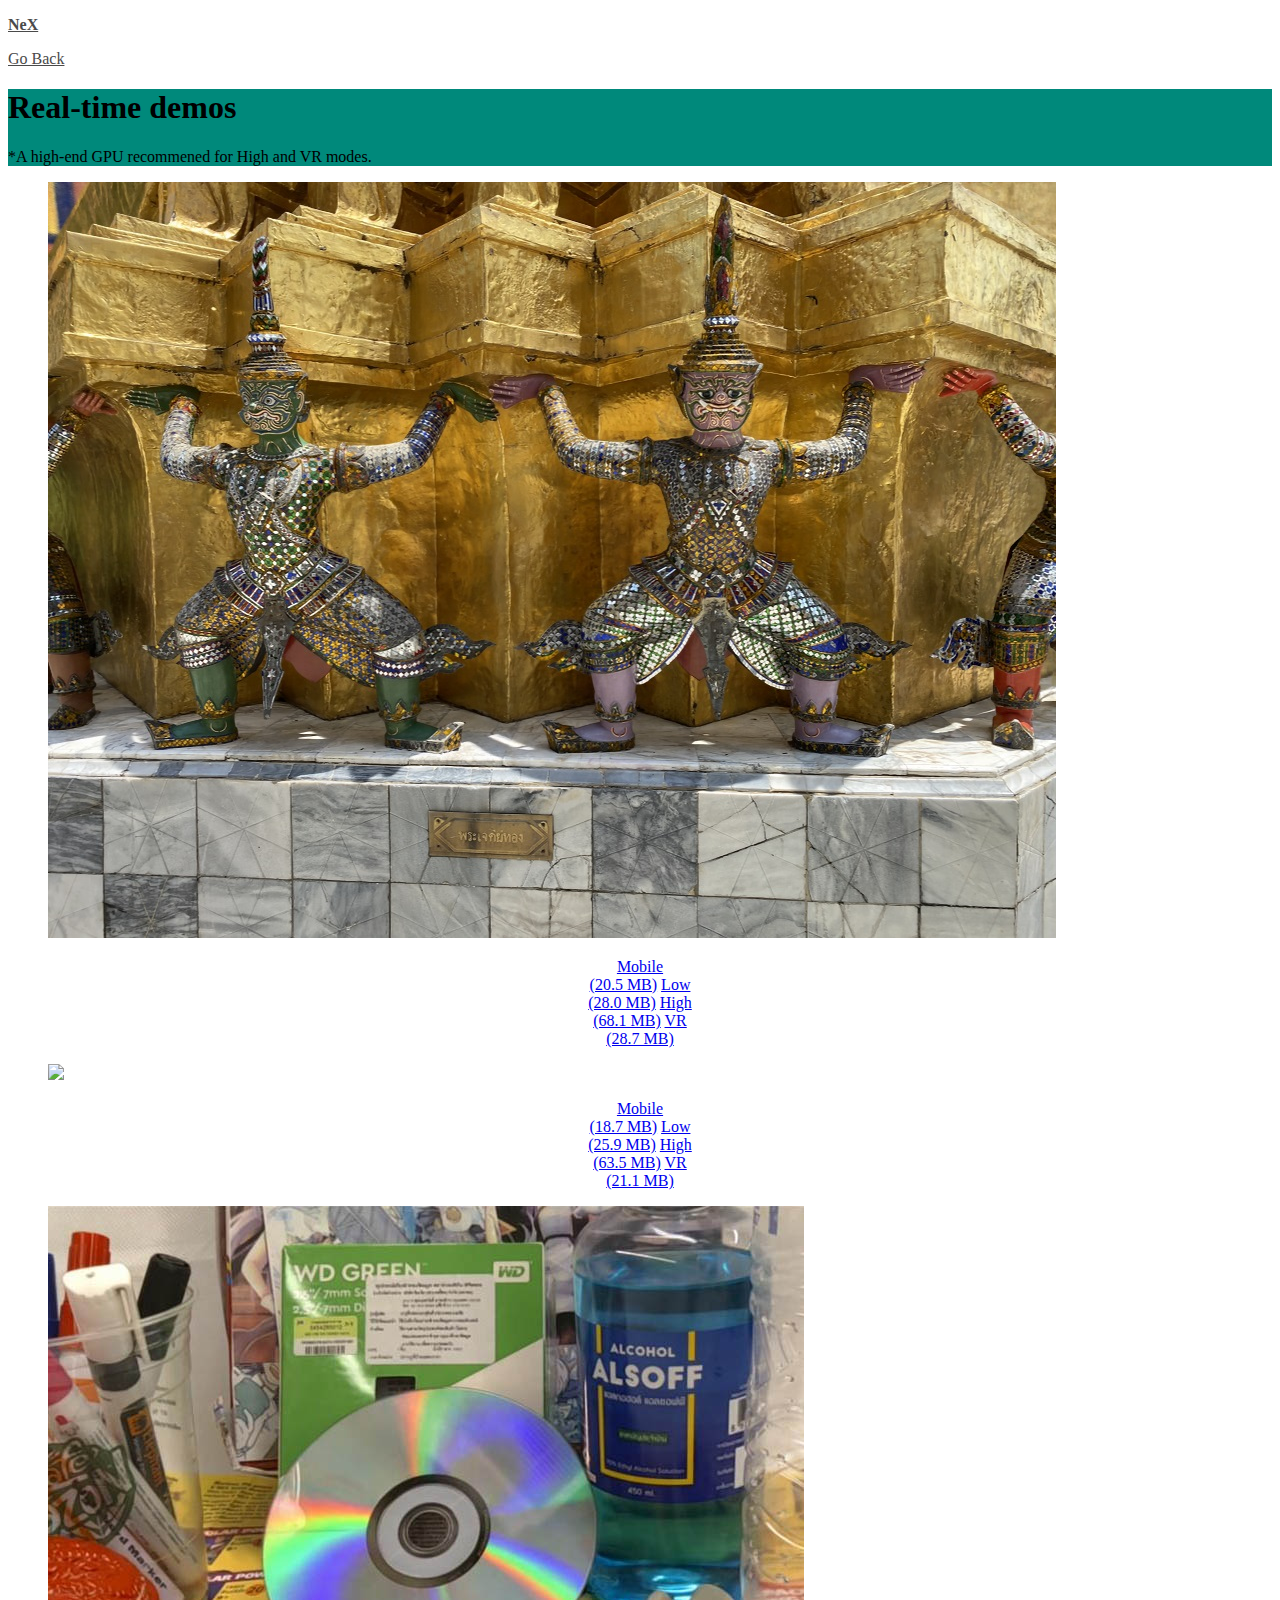
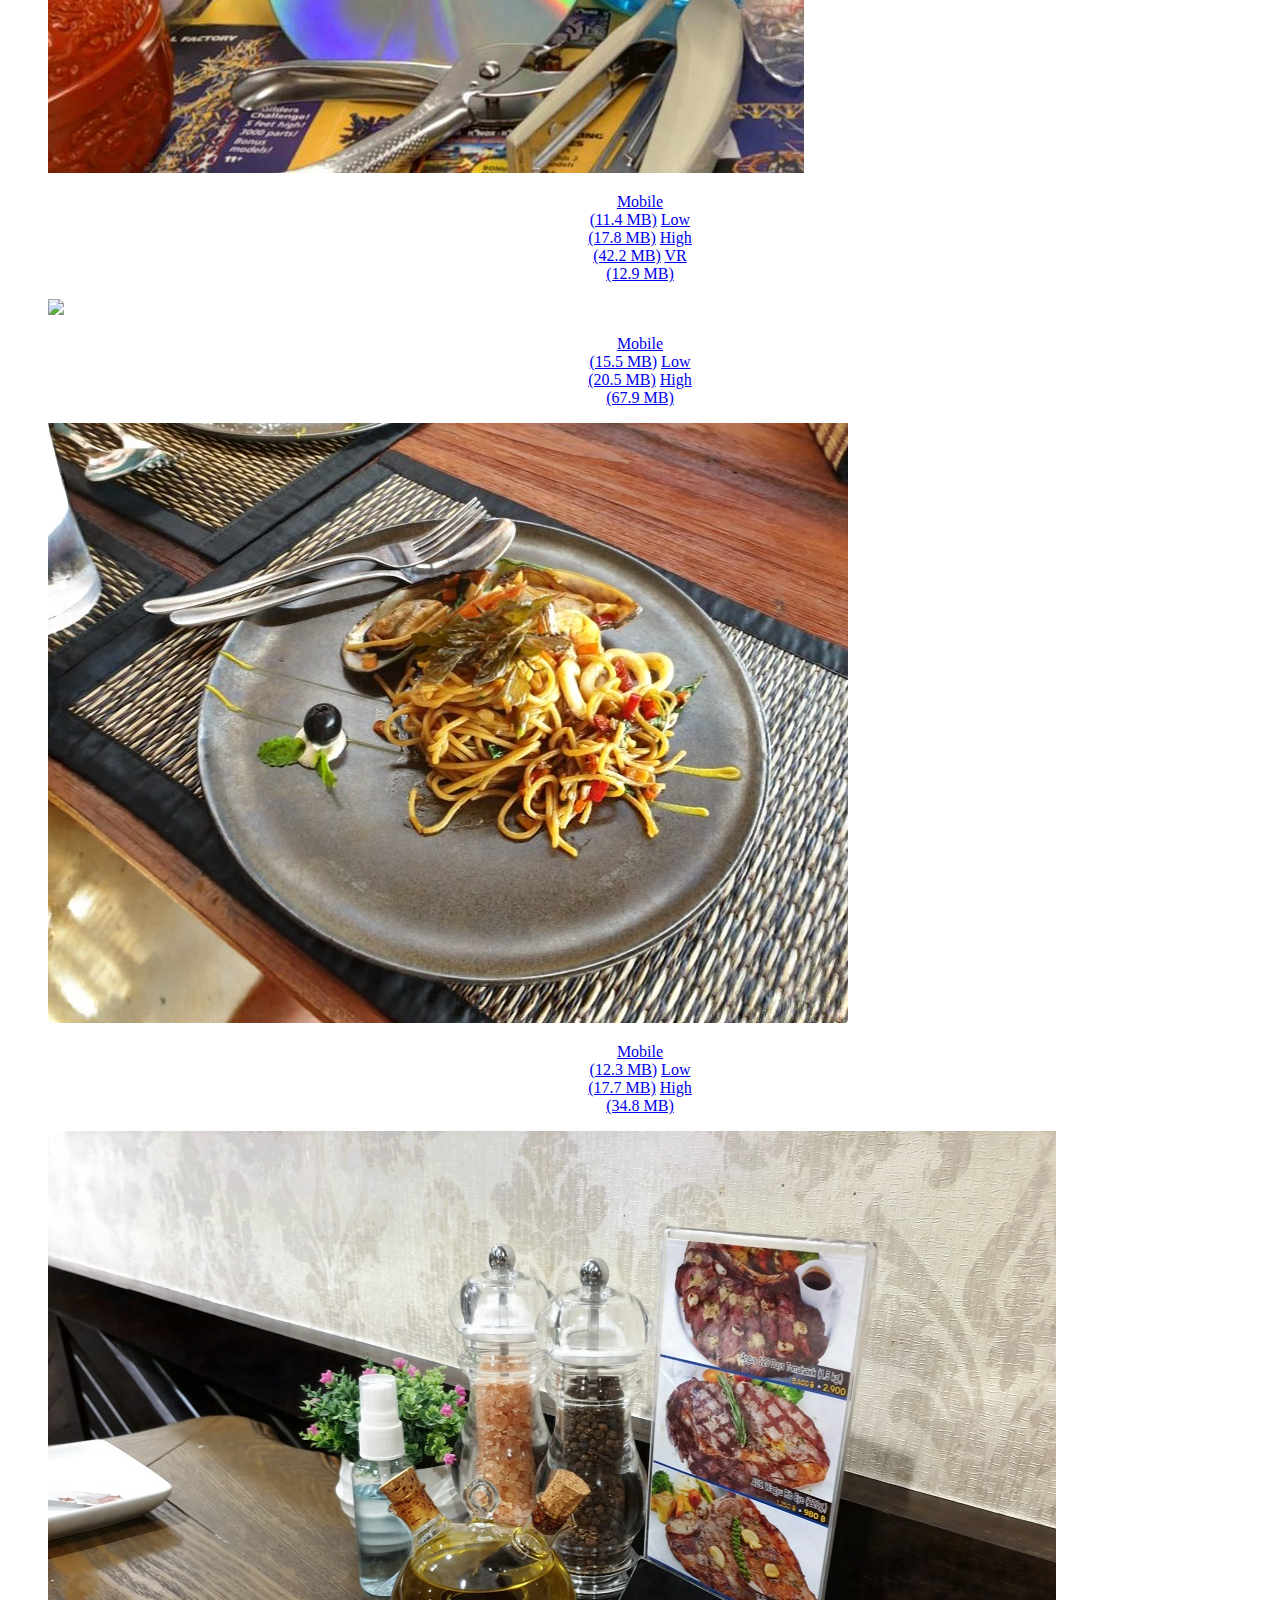
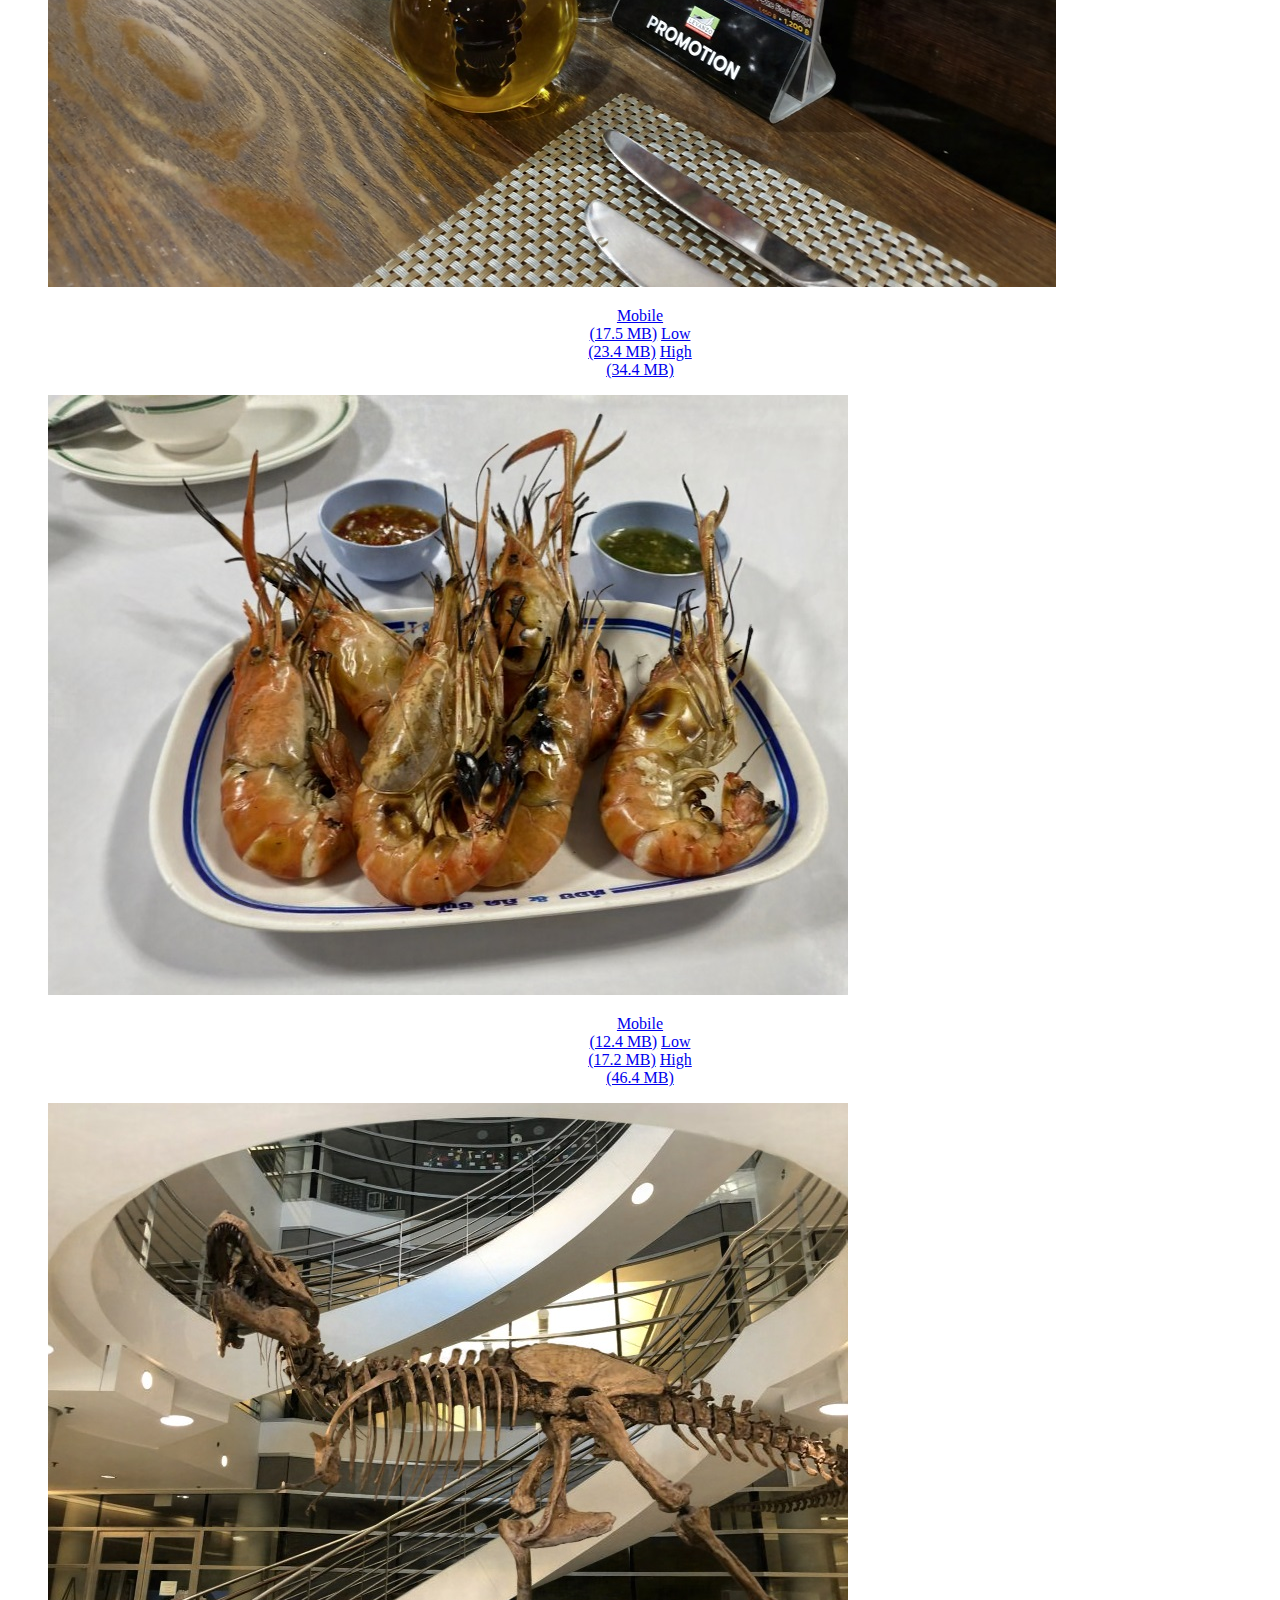
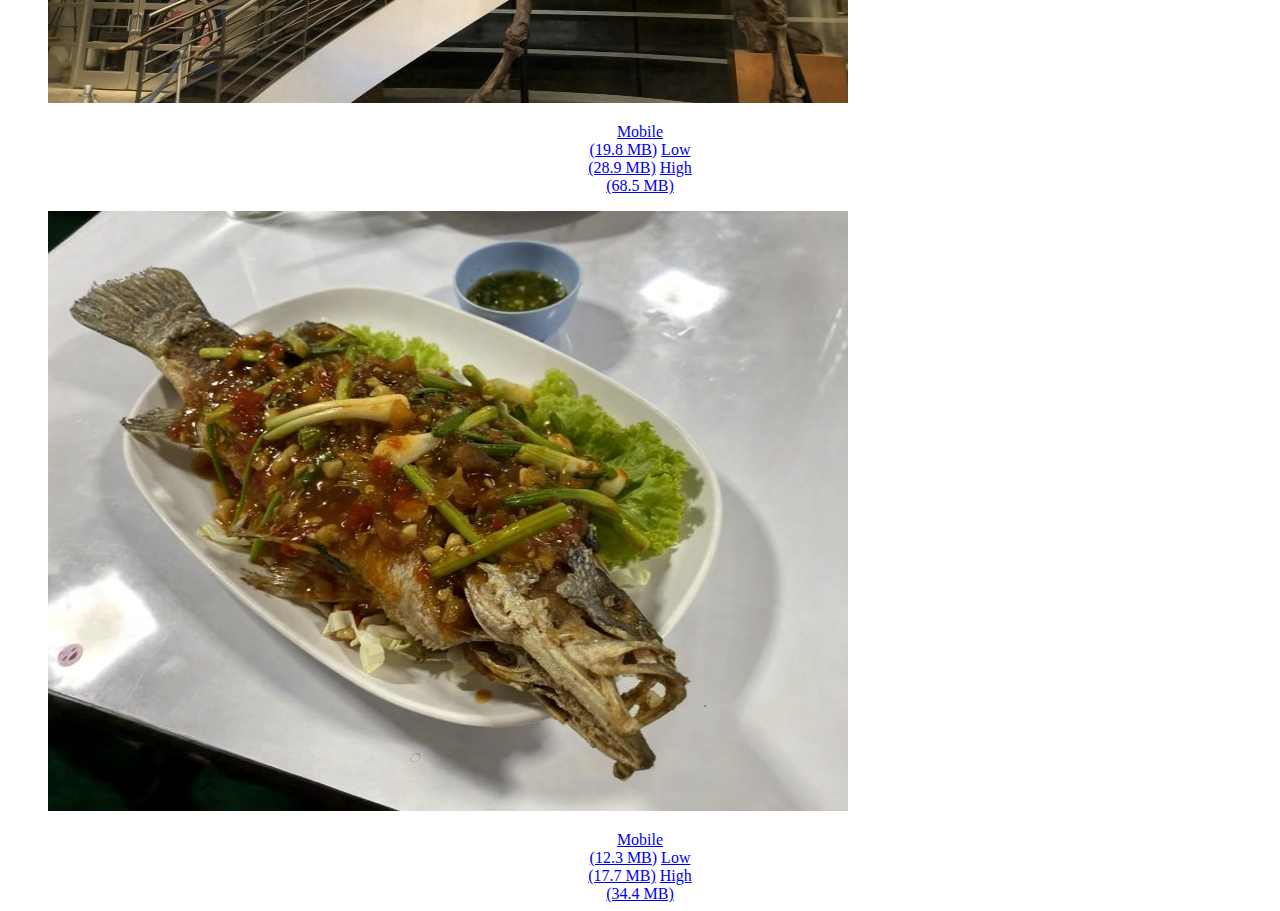
==== commit 5ba8881b: "Merge branch 'main' of https://github.com/pureexe/nex-website into main" ====
--- a/viewer/index.html
+++ b/viewer/index.html
@@ -41,7 +41,7 @@
       <div class="hero-body">
         <div class="container">
           <h1 class="title">
-            Real-time demo
+            Real-time demos
           </h1>
           <p class="subtitle">
             *A high-end GPU recommened for High and VR modes.
@@ -122,18 +122,16 @@
               <div class="card">
                 <div class="card-image">
                   <figure class="image is-4by3">
-                    <img src="images/lab.jpg" >
-                  </figure>
-                </div>                
-                <footer class="card-footer">
-                  <a href="mobile.html?scene=https://pureexe.github.io/lab/640" class="card-footer-item">Mobile <br> (10.1 MB)</a>
-                  <a href="viewer.html?scene=https://pureexe.github.io/lab/800" class="card-footer-item">Low <br> (15.7 MB)</a>
-                  <a href="viewer.html?scene=https://pureexe.github.io/lab/1008" class="card-footer-item">High <br> (34.8 MB)</a>
-                  <!-- <a href="viewer.html?scene=https://pureexe.github.io/lab/uncompressed/1008&vr" class="card-footer-item">VR <br> (268 MB)</a> -->
-                  <!-- <a href="viewer.html?scene=https://pureexe.github.io/lab/uncompressed/1008" class="card-footer-item">Uncompressed <br> (268 MB)</a> -->
-                </footer>
-              </div>
-            </div>
+                    <img src="images/spaghetti.jpg" >
+                  </figure>
+                </div>                
+                <footer class="card-footer">
+                  <a href="mobile.html?scene=https://pureexe.github.io/spaghetti/640" class="card-footer-item">Mobile <br> (12.3 MB)</a>
+                  <a href="viewer.html?scene=https://pureexe.github.io/spaghetti/800" class="card-footer-item">Low <br> (17.7 MB)</a>
+                  <a href="viewer.html?scene=https://pureexe.github.io/spaghetti/1008" class="card-footer-item">High <br> (34.8 MB)</a>
+                </footer>
+              </div>
+            </div> 
             <div class="column">
               <div class="card">
                 <div class="card-image">
@@ -142,9 +140,9 @@
                   </figure>
                 </div>                
                 <footer class="card-footer">
-                  <a href="mobile.html?scene=https://pureexe.github.io/seasoning/640" class="card-footer-item">Mobile <br> (17.5 MB)</a>
-                  <a href="viewer.html?scene=https://pureexe.github.io/seasoning/800" class="card-footer-item">Low <br> (23.4 MB)</a>
-                  <a href="viewer.html?scene=https://pureexe.github.io/seasoning/1008" class="card-footer-item">High <br> (48.2 MB)</a>
+                  <a href="mobile.html?scene=https://pureexe.github.io/seasoning/640_png" class="card-footer-item">Mobile <br> (17.5 MB)</a>
+                  <a href="viewer.html?scene=https://pureexe.github.io/seasoning/800_png" class="card-footer-item">Low <br> (23.4 MB)</a>
+                  <a href="viewer.html?scene=https://pureexe.github.io/seasoning/1008_png" class="card-footer-item">High <br> (34.4 MB)</a>
                   <!-- <a href="viewer.html?scene=https://pureexe.github.io/seasoning/uncompressed/1008&vr" class="card-footer-item">VR <br> (370 MB)</a> -->
                   <!-- <a href="viewer.html?scene=https://pureexe.github.io/seasoning/uncompressed/1008" class="card-footer-item">Uncompressed <br> (370 MB)</a> -->
                 </footer>
@@ -189,64 +187,15 @@
                   </figure>
                 </div>                
                 <footer class="card-footer">
-                  <a href="mobile.html?scene=https://pureexe.github.io/wrench/640" class="card-footer-item">Mobile <br> (12.3 MB)</a>
-                  <a href="viewer.html?scene=https://pureexe.github.io/wrench/800" class="card-footer-item">Low <br> (17.7 MB)</a>
-                  <a href="viewer.html?scene=https://pureexe.github.io/wrench/1008" class="card-footer-item">High <br> (34.4 MB)</a>
+                  <a href="mobile.html?scene=https://pureexe.github.io/fish/640" class="card-footer-item">Mobile <br> (12.3 MB)</a>
+                  <a href="viewer.html?scene=https://pureexe.github.io/fish/800" class="card-footer-item">Low <br> (17.7 MB)</a>
+                  <a href="viewer.html?scene=https://pureexe.github.io/fish/1008" class="card-footer-item">High <br> (34.4 MB)</a>
                   <!-- <a href="viewer.html?scene=https://pureexe.github.io/fish/uncompressed/1008" class="card-footer-item">High <br> (303 MB)</a>  -->
                   <!-- <a href="viewer.html?scene=https://pureexe.github.io/fish/uncompressed/1008&vr" class="card-footer-item">VR <br> (303 MB)</a>  -->
                 </footer>
               </div>
             </div>                          
-          </div> 
-          <div class="columns is-desktop">
-            <!--
-              <div class="column">
-                <div class="card">
-                  <div class="card-image">
-                    <figure class="image is-4by3">
-                      <img src="images/tarot_cards.jpg" >
-                    </figure>
-                  </div>                
-                  <footer class="card-footer">
-                    <a href="mobile.html?scene=https://pureexe.github.io/tarot_cards/640" class="card-footer-item">Mobile <br> (15.8 MB)</a>
-                    <a href="viewer.html?scene=https://pureexe.github.io/tarot_cards/800" class="card-footer-item">Low <br> (26.1 MB)</a>
-                    <a href="viewer.html?scene=https://pureexe.github.io/tarot_cards/1008" class="card-footer-item">High <br> (51.8 MB)</a>
-                    < <a href="viewer.html?scene=https://pureexe.github.io/tarot_cards/uncompressed/1008&vr" class="card-footer-item">VR <br> (380 MB)</a> 
-                    <a href="viewer.html?scene=https://pureexe.github.io/tarot_cards/uncompressed/1008" class="card-footer-item">Uncompressed <br> (380 MB)</a>
-                  </footer>
-                </div>
-              </div> -->
-            <div class="column is-one-third"">
-              <div class="card">
-                <div class="card-image">
-                  <figure class="image is-4by3">
-                    <img src="images/wrench.jpg" >
-                  </figure>
-                </div>                
-                <footer class="card-footer">
-                  <a href="mobile.html?scene=https://pureexe.github.io/wrench/640" class="card-footer-item">Mobile <br> (16.1 MB)</a>
-                  <a href="viewer.html?scene=https://pureexe.github.io/wrench/800" class="card-footer-item">Low <br> (22.4 MB)</a>
-                  <a href="viewer.html?scene=https://pureexe.github.io/wrench/1008" class="card-footer-item">High <br> (57.1 MB)</a>
-                  <!-- <a href="viewer.html?scene=https://pureexe.github.io/uncompressed/wrench/1008" class="card-footer-item">High <br> (426 MB)</a> -->
-                  <!-- <a href="viewer.html?scene=https://pureexe.github.io/uncompressed/wrench/1008&vr" class="card-footer-item">VR <br> (426 MB)</a> -->
-                </footer>
-              </div>
-            </div>
-            <div class="column is-one-third">
-              <div class="card">
-                <div class="card-image">
-                  <figure class="image is-4by3">
-                    <img src="images/spaghetti.jpg" >
-                  </figure>
-                </div>                
-                <footer class="card-footer">
-                  <a href="mobile.html?scene=https://pureexe.github.io/spaghetti/640" class="card-footer-item">Mobile <br> (18.7 MB)</a>
-                  <a href="viewer.html?scene=https://pureexe.github.io/spaghetti/800" class="card-footer-item">Low <br> (24.5 MB)</a>
-                  <a href="viewer.html?scene=https://pureexe.github.io/spaghetti/1008" class="card-footer-item">High <br> (57.6 MB)</a>
-                </footer>
-              </div>
-            </div>     
-          </div> 
+          </div>          
         </div>
       </div>
     </section>
